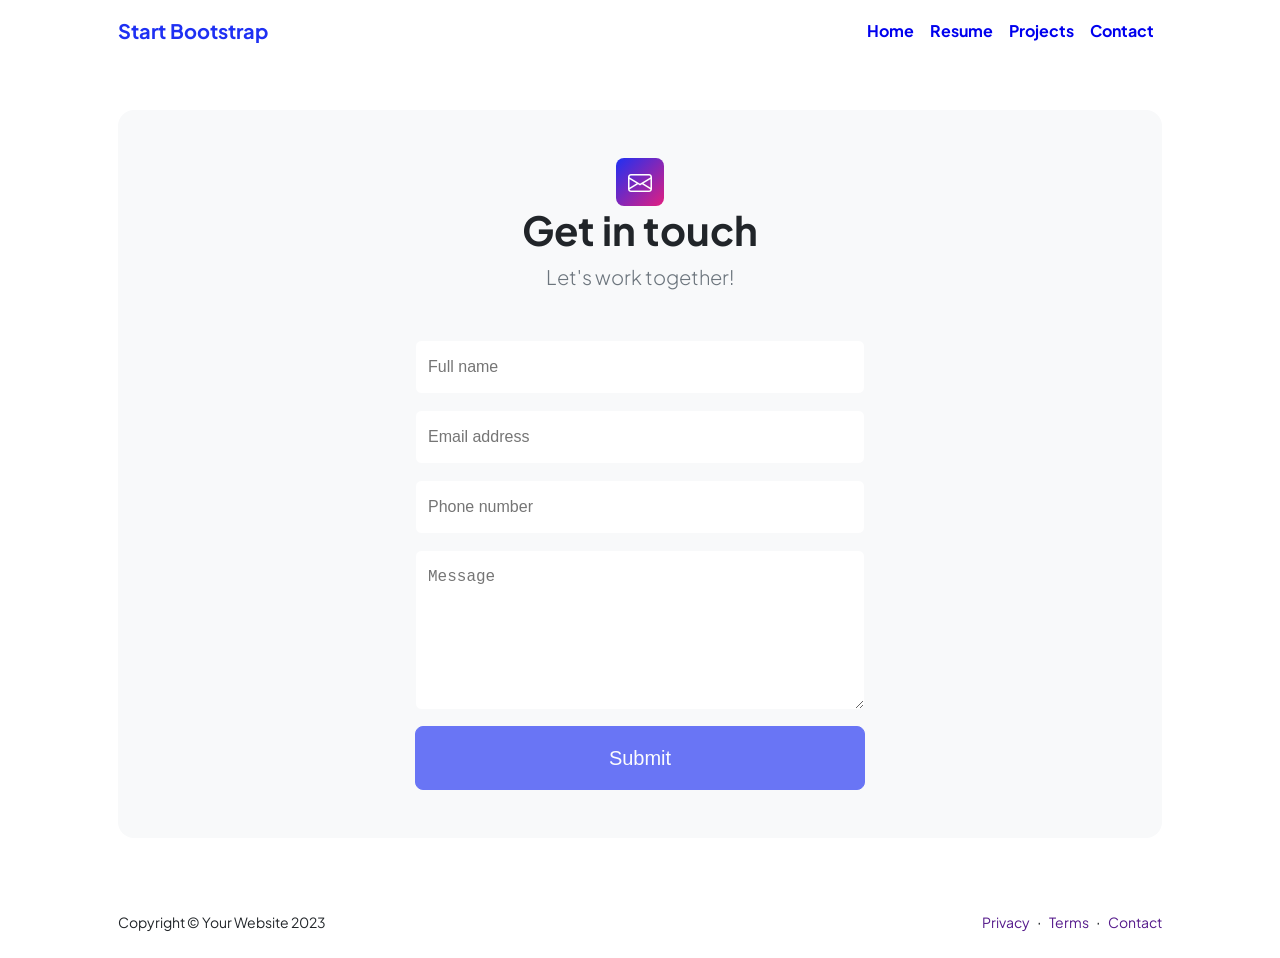
==== contact.html @ 789ba988 "init: create v2 & scss" ====
<!DOCTYPE html>
<html lang="en">
<head>
    <meta charset="UTF-8">
    <meta name="viewport" content="width=device-width, initial-scale=1.0">
    <title>Clone Start Bootstrap V2</title>
    <link rel="stylesheet" href="assets/css/styles.css">
    <link href="https://fonts.googleapis.com/css2?family=Plus+Jakarta+Sans:ital,wght@0,200..800;1,200..800&display=swap" rel="stylesheet">
    <link rel="stylesheet" href="https://cdn.jsdelivr.net/npm/bootstrap-icons@1.11.3/font/bootstrap-icons.min.css">
</head>
<body class="d-flex flex-column h-100">
    <main class="flex-shrink-0">
        <nav class="py-3">
            <div class="container d-flex justify-content-between align-items-center px-5">
                <a href="" class="fs-5"><span class="fw-bolder text-primary">Start Bootstrap</span></a>
                <button class="collapse-btn">
                    <i class="bi bi-list"></i>
                </button>
                <div class="collapse">
                    <ul class="d-flex ms-auto fw-bolder my-0">
                        <li>
                            <a class="p-2" href="index.html">Home</a>
                        </li>
                        <li>
                            <a class="p-2" href="resume.html">Resume</a>
                        </li>
                        <li>
                            <a class="p-2" href="projects.html">Projects</a>
                        </li>
                        <li>
                            <a class="p-2" href="contact.html">Contact</a>
                        </li>
                    </ul>
                </div>
            </div>
        </nav>

        <section class="py-5">
            <div class="container px-5">
                <div class="bg-light rounded-4 px-4 px-md-5 py-5">
                    <div class="text-center mb-5">
                        <div class="d-inline-flex feature rounded-3 text-white bg-gradient-primary-to-secondary">
                            <i class="bi bi-envelope"></i>
                        </div>
                        <h1 class="fw-bolder">Get in touch</h1>
                        <p class="lead text-gray">Let's work together!</p>
                    </div>
                    <div class="row gx-5 justify-content-center">
                        <div class="col-lg-8 col-xl-6">
                            <form class="contact-form" action="">
                                <div class="contact-form-field">
                                    <input class="contact-form-input" name="" placeholder="Full name" type="text">
                                </div>
                                <div class="contact-form-field">
                                    <input class="contact-form-input" name="" placeholder="Email address" type="text">
                                </div>
                                <div class="contact-form-field">
                                    <input class="contact-form-input" name="" placeholder="Phone number" type="text">
                                </div>
                                <div class="contact-form-field">
                                    <textarea class="contact-form-input" name="" placeholder="Message"></textarea>
                                </div>
                                <div class="d-flex">
                                    <button class="flex-grow-1 btn btn-primary btn-lg disabled">Submit</button>
                                </div>
                            </form>
                        </div>
                    </div>
                </div>
            </div>
        </section>
    </main>

    <footer class="bg-white py-4 w-100 mt-auto">
        <div class="container px-5">
            <div class="row row-cols-auto flex-column flex-sm-row align-items-center justify-content-between">
                <div class="">
                    <div class="small m-0">Copyright &copy; Your Website 2023</div>
                </div>
                <div class="">
                    <a class="small" href="">Privacy</a>
                    <span class="mx-1">·</span>
                    <a class="small" href="">Terms</a>
                    <span class="mx-1">·</span>
                    <a class="small" href="">Contact</a>
                </div>
            </div>
        </div>
    </footer>
</body>
</html>
---- assets/css/styles.css ----
:root {
  --primary: #1e30f3;
  --secondary: #e21e80;
  --white: #ffffff;
  --light: #f8f9fa;
  --gray: #6c757d;
  --dark: #212529;
  --black: #000000;
  --primary-rgb-rgb: 30, 48, 243;
  --secondary-rgb-rgb: 226, 30, 128;
  --white-rgb-rgb: 255, 255, 255;
  --light-rgb-rgb: 248, 249, 250;
  --gray-rgb-rgb: 108, 117, 125;
  --dark-rgb-rgb: 33, 37, 41;
  --black-rgb-rgb: 0, 0, 0;
  --body-font-family: Plus Jakarta Sans;
  --body-font-size: 1rem;
  --body-font-weight: 400;
  --body-line-height: 1.5;
  --body-color: #212529;
  --body-text-align: ;
  --body-bg: #ffffff;
  --border-radius: 0.375rem;
  --border-radius-sm: 0.25rem;
  --border-radius-lg: 0.5rem;
  --border-radius-xl: 1rem;
  --border-radius-xxl: 2rem;
  --border-radius-2xl: var(--border-radius-xxl);
  --border-radius-pill: 50rem;
}

*,
*::before,
*::after {
  box-sizing: border-box;
}

body {
  margin: 0;
  font-family: var(--body-font-family);
  font-size: var(--body-font-size);
  font-size: var(--body-font-size);
  font-weight: var(--body-font-weight);
  line-height: var(--body-line-height);
  color: var(--body-color);
  text-align: var(--body-text-align);
  background-color: var(--body-bg);
  -webkit-text-size-adjust: 100%;
}

h6, h5, h4, h3, h2, h1 {
  margin-top: 0;
  margin-bottom: 0.5rem;
  font-weight: 500;
  line-height: 1.2;
  color: inherit;
}

h1 {
  font-size: calc(1.375rem + 1.5vw);
}
@media (min-width: 1200px) {
  h1 {
    font-size: 2.5rem;
  }
}

h2 {
  font-size: calc(1.325rem + 0.9vw);
}
@media (min-width: 1200px) {
  h2 {
    font-size: 2rem;
  }
}

h3 {
  font-size: calc(1.3rem + 0.6vw);
}
@media (min-width: 1200px) {
  h3 {
    font-size: 1.75rem;
  }
}

h4 {
  font-size: calc(1.275rem + 0.3vw);
}
@media (min-width: 1200px) {
  h4 {
    font-size: 1.5rem;
  }
}

h5 {
  font-size: 1.25rem;
}

h6 {
  font-size: 1rem;
}

p {
  margin-top: 0;
  margin-bottom: 1rem;
}

ul {
  padding-left: 2rem;
}

ul {
  list-style: none;
  margin-top: 0;
  margin-bottom: 1rem;
}

a {
  text-decoration: none;
}

.lead {
  font-size: 1.25rem;
  font-weight: 300;
}

.display-1 {
  font-weight: 300;
  line-height: 1.2;
  font-size: calc(1.625rem + 4.5vw);
}
@media (min-width: 1200px) {
  .display-1 {
    font-size: 5rem;
  }
}

.display-2 {
  font-weight: 300;
  line-height: 1.2;
  font-size: calc(1.575rem + 3.9vw);
}
@media (min-width: 1200px) {
  .display-2 {
    font-size: 4.5rem;
  }
}

.display-3 {
  font-weight: 300;
  line-height: 1.2;
  font-size: calc(1.525rem + 3.3vw);
}
@media (min-width: 1200px) {
  .display-3 {
    font-size: 4rem;
  }
}

.display-4 {
  font-weight: 300;
  line-height: 1.2;
  font-size: calc(1.475rem + 2.7vw);
}
@media (min-width: 1200px) {
  .display-4 {
    font-size: 3.5rem;
  }
}

.display-5 {
  font-weight: 300;
  line-height: 1.2;
  font-size: calc(1.425rem + 2.1vw);
}
@media (min-width: 1200px) {
  .display-5 {
    font-size: 3rem;
  }
}

.display-6 {
  font-weight: 300;
  line-height: 1.2;
  font-size: calc(1.375rem + 1.5vw);
}
@media (min-width: 1200px) {
  .display-6 {
    font-size: 2.5rem;
  }
}

.small {
  font-size: 0.875em;
}

.container,
.container-fluid,
.container-xxl,
.container-xl,
.container-lg,
.container-md,
.container-sm {
  --gutter-x: 1.5rem;
  --gutter-y: 0;
  width: 100%;
  padding-right: calc(var(--gutter-x) * 0.5);
  padding-left: calc(var(--gutter-x) * 0.5);
  margin-right: auto;
  margin-left: auto;
}

@media (min-width: 576px) {
  .container-sm, .container {
    max-width: 540px;
  }
}
@media (min-width: 768px) {
  .container-md, .container-sm, .container {
    max-width: 720px;
  }
}
@media (min-width: 992px) {
  .container-lg, .container-md, .container-sm, .container {
    max-width: 960px;
  }
}
@media (min-width: 1200px) {
  .container-xl, .container-lg, .container-md, .container-sm, .container {
    max-width: 1140px;
  }
}
@media (min-width: 1400px) {
  .container-xxl, .container-xl, .container-lg, .container-md, .container-sm, .container {
    max-width: 1320px;
  }
}
:root {
  --breakpoint-xs: 0;
  --breakpoint-sm: 576px;
  --breakpoint-md: 768px;
  --breakpoint-lg: 992px;
  --breakpoint-xl: 1200px;
  --breakpoint-xxl: 1400px;
}

.row {
  --gutter-x: 1.5rem;
  --gutter-y: 0;
  display: flex;
  flex-wrap: wrap;
  margin-top: calc(-1 * var(--gutter-y));
  margin-right: calc(-0.5 * var(--gutter-x));
  margin-left: calc(-0.5 * var(--gutter-x));
}
.row > * {
  flex-shrink: 0;
  width: 100%;
  max-width: 100%;
  padding-right: calc(var(--gutter-x) * 0.5);
  padding-left: calc(var(--gutter-x) * 0.5);
  margin-top: var(--gutter-y);
}

.col {
  flex: 1 0 0;
}

.row-cols-auto > * {
  flex: 0 0 auto;
  width: auto;
}

.row-cols-1 > * {
  flex: 0 0 auto;
  width: 100%;
}

.row-cols-2 > * {
  flex: 0 0 auto;
  width: 50%;
}

.row-cols-3 > * {
  flex: 0 0 auto;
  width: 33.3333333333%;
}

.row-cols-4 > * {
  flex: 0 0 auto;
  width: 25%;
}

.row-cols-5 > * {
  flex: 0 0 auto;
  width: 20%;
}

.row-cols-6 > * {
  flex: 0 0 auto;
  width: 16.6666666667%;
}

.col-auto {
  flex: 0 0 auto;
  width: auto;
}

.col-1 {
  flex: 0 0 auto;
  width: 8.3333333333%;
}
.col-1 else {
  flex: 1 1 0;
  max-width: 100%;
}

.col-2 {
  flex: 0 0 auto;
  width: 16.6666666667%;
}
.col-2 else {
  flex: 1 1 0;
  max-width: 100%;
}

.col-3 {
  flex: 0 0 auto;
  width: 25%;
}
.col-3 else {
  flex: 1 1 0;
  max-width: 100%;
}

.col-4 {
  flex: 0 0 auto;
  width: 33.3333333333%;
}
.col-4 else {
  flex: 1 1 0;
  max-width: 100%;
}

.col-5 {
  flex: 0 0 auto;
  width: 41.6666666667%;
}
.col-5 else {
  flex: 1 1 0;
  max-width: 100%;
}

.col-6 {
  flex: 0 0 auto;
  width: 50%;
}
.col-6 else {
  flex: 1 1 0;
  max-width: 100%;
}

.col-7 {
  flex: 0 0 auto;
  width: 58.3333333333%;
}
.col-7 else {
  flex: 1 1 0;
  max-width: 100%;
}

.col-8 {
  flex: 0 0 auto;
  width: 66.6666666667%;
}
.col-8 else {
  flex: 1 1 0;
  max-width: 100%;
}

.col-9 {
  flex: 0 0 auto;
  width: 75%;
}
.col-9 else {
  flex: 1 1 0;
  max-width: 100%;
}

.col-10 {
  flex: 0 0 auto;
  width: 83.3333333333%;
}
.col-10 else {
  flex: 1 1 0;
  max-width: 100%;
}

.col-11 {
  flex: 0 0 auto;
  width: 91.6666666667%;
}
.col-11 else {
  flex: 1 1 0;
  max-width: 100%;
}

.col-12 {
  flex: 0 0 auto;
  width: 100%;
}
.col-12 else {
  flex: 1 1 0;
  max-width: 100%;
}

.g-0,
.gx-0 {
  --gutter-x: 0;
}

.g-0,
.gy-0 {
  --gutter-y: 0;
}

.g-1,
.gx-1 {
  --gutter-x: 0.25rem;
}

.g-1,
.gy-1 {
  --gutter-y: 0.25rem;
}

.g-2,
.gx-2 {
  --gutter-x: 0.5rem;
}

.g-2,
.gy-2 {
  --gutter-y: 0.5rem;
}

.g-3,
.gx-3 {
  --gutter-x: 1rem;
}

.g-3,
.gy-3 {
  --gutter-y: 1rem;
}

.g-4,
.gx-4 {
  --gutter-x: 1.5rem;
}

.g-4,
.gy-4 {
  --gutter-y: 1.5rem;
}

.g-5,
.gx-5 {
  --gutter-x: 3rem;
}

.g-5,
.gy-5 {
  --gutter-y: 3rem;
}

@media (min-width: 576px) {
  .col-sm {
    flex: 1 0 0;
  }
  .row-cols-sm-auto > * {
    flex: 0 0 auto;
    width: auto;
  }
  .row-cols-sm-1 > * {
    flex: 0 0 auto;
    width: 100%;
  }
  .row-cols-sm-2 > * {
    flex: 0 0 auto;
    width: 50%;
  }
  .row-cols-sm-3 > * {
    flex: 0 0 auto;
    width: 33.3333333333%;
  }
  .row-cols-sm-4 > * {
    flex: 0 0 auto;
    width: 25%;
  }
  .row-cols-sm-5 > * {
    flex: 0 0 auto;
    width: 20%;
  }
  .row-cols-sm-6 > * {
    flex: 0 0 auto;
    width: 16.6666666667%;
  }
  .col-sm-auto {
    flex: 0 0 auto;
    width: auto;
  }
  .col-sm-1 {
    flex: 0 0 auto;
    width: 8.3333333333%;
  }
  .col-sm-1 else {
    flex: 1 1 0;
    max-width: 100%;
  }
  .col-sm-2 {
    flex: 0 0 auto;
    width: 16.6666666667%;
  }
  .col-sm-2 else {
    flex: 1 1 0;
    max-width: 100%;
  }
  .col-sm-3 {
    flex: 0 0 auto;
    width: 25%;
  }
  .col-sm-3 else {
    flex: 1 1 0;
    max-width: 100%;
  }
  .col-sm-4 {
    flex: 0 0 auto;
    width: 33.3333333333%;
  }
  .col-sm-4 else {
    flex: 1 1 0;
    max-width: 100%;
  }
  .col-sm-5 {
    flex: 0 0 auto;
    width: 41.6666666667%;
  }
  .col-sm-5 else {
    flex: 1 1 0;
    max-width: 100%;
  }
  .col-sm-6 {
    flex: 0 0 auto;
    width: 50%;
  }
  .col-sm-6 else {
    flex: 1 1 0;
    max-width: 100%;
  }
  .col-sm-7 {
    flex: 0 0 auto;
    width: 58.3333333333%;
  }
  .col-sm-7 else {
    flex: 1 1 0;
    max-width: 100%;
  }
  .col-sm-8 {
    flex: 0 0 auto;
    width: 66.6666666667%;
  }
  .col-sm-8 else {
    flex: 1 1 0;
    max-width: 100%;
  }
  .col-sm-9 {
    flex: 0 0 auto;
    width: 75%;
  }
  .col-sm-9 else {
    flex: 1 1 0;
    max-width: 100%;
  }
  .col-sm-10 {
    flex: 0 0 auto;
    width: 83.3333333333%;
  }
  .col-sm-10 else {
    flex: 1 1 0;
    max-width: 100%;
  }
  .col-sm-11 {
    flex: 0 0 auto;
    width: 91.6666666667%;
  }
  .col-sm-11 else {
    flex: 1 1 0;
    max-width: 100%;
  }
  .col-sm-12 {
    flex: 0 0 auto;
    width: 100%;
  }
  .col-sm-12 else {
    flex: 1 1 0;
    max-width: 100%;
  }
  .g-sm-0,
  .gx-sm-0 {
    --gutter-x: 0;
  }
  .g-sm-0,
  .gy-sm-0 {
    --gutter-y: 0;
  }
  .g-sm-1,
  .gx-sm-1 {
    --gutter-x: 0.25rem;
  }
  .g-sm-1,
  .gy-sm-1 {
    --gutter-y: 0.25rem;
  }
  .g-sm-2,
  .gx-sm-2 {
    --gutter-x: 0.5rem;
  }
  .g-sm-2,
  .gy-sm-2 {
    --gutter-y: 0.5rem;
  }
  .g-sm-3,
  .gx-sm-3 {
    --gutter-x: 1rem;
  }
  .g-sm-3,
  .gy-sm-3 {
    --gutter-y: 1rem;
  }
  .g-sm-4,
  .gx-sm-4 {
    --gutter-x: 1.5rem;
  }
  .g-sm-4,
  .gy-sm-4 {
    --gutter-y: 1.5rem;
  }
  .g-sm-5,
  .gx-sm-5 {
    --gutter-x: 3rem;
  }
  .g-sm-5,
  .gy-sm-5 {
    --gutter-y: 3rem;
  }
}
@media (min-width: 768px) {
  .col-md {
    flex: 1 0 0;
  }
  .row-cols-md-auto > * {
    flex: 0 0 auto;
    width: auto;
  }
  .row-cols-md-1 > * {
    flex: 0 0 auto;
    width: 100%;
  }
  .row-cols-md-2 > * {
    flex: 0 0 auto;
    width: 50%;
  }
  .row-cols-md-3 > * {
    flex: 0 0 auto;
    width: 33.3333333333%;
  }
  .row-cols-md-4 > * {
    flex: 0 0 auto;
    width: 25%;
  }
  .row-cols-md-5 > * {
    flex: 0 0 auto;
    width: 20%;
  }
  .row-cols-md-6 > * {
    flex: 0 0 auto;
    width: 16.6666666667%;
  }
  .col-md-auto {
    flex: 0 0 auto;
    width: auto;
  }
  .col-md-1 {
    flex: 0 0 auto;
    width: 8.3333333333%;
  }
  .col-md-1 else {
    flex: 1 1 0;
    max-width: 100%;
  }
  .col-md-2 {
    flex: 0 0 auto;
    width: 16.6666666667%;
  }
  .col-md-2 else {
    flex: 1 1 0;
    max-width: 100%;
  }
  .col-md-3 {
    flex: 0 0 auto;
    width: 25%;
  }
  .col-md-3 else {
    flex: 1 1 0;
    max-width: 100%;
  }
  .col-md-4 {
    flex: 0 0 auto;
    width: 33.3333333333%;
  }
  .col-md-4 else {
    flex: 1 1 0;
    max-width: 100%;
  }
  .col-md-5 {
    flex: 0 0 auto;
    width: 41.6666666667%;
  }
  .col-md-5 else {
    flex: 1 1 0;
    max-width: 100%;
  }
  .col-md-6 {
    flex: 0 0 auto;
    width: 50%;
  }
  .col-md-6 else {
    flex: 1 1 0;
    max-width: 100%;
  }
  .col-md-7 {
    flex: 0 0 auto;
    width: 58.3333333333%;
  }
  .col-md-7 else {
    flex: 1 1 0;
    max-width: 100%;
  }
  .col-md-8 {
    flex: 0 0 auto;
    width: 66.6666666667%;
  }
  .col-md-8 else {
    flex: 1 1 0;
    max-width: 100%;
  }
  .col-md-9 {
    flex: 0 0 auto;
    width: 75%;
  }
  .col-md-9 else {
    flex: 1 1 0;
    max-width: 100%;
  }
  .col-md-10 {
    flex: 0 0 auto;
    width: 83.3333333333%;
  }
  .col-md-10 else {
    flex: 1 1 0;
    max-width: 100%;
  }
  .col-md-11 {
    flex: 0 0 auto;
    width: 91.6666666667%;
  }
  .col-md-11 else {
    flex: 1 1 0;
    max-width: 100%;
  }
  .col-md-12 {
    flex: 0 0 auto;
    width: 100%;
  }
  .col-md-12 else {
    flex: 1 1 0;
    max-width: 100%;
  }
  .g-md-0,
  .gx-md-0 {
    --gutter-x: 0;
  }
  .g-md-0,
  .gy-md-0 {
    --gutter-y: 0;
  }
  .g-md-1,
  .gx-md-1 {
    --gutter-x: 0.25rem;
  }
  .g-md-1,
  .gy-md-1 {
    --gutter-y: 0.25rem;
  }
  .g-md-2,
  .gx-md-2 {
    --gutter-x: 0.5rem;
  }
  .g-md-2,
  .gy-md-2 {
    --gutter-y: 0.5rem;
  }
  .g-md-3,
  .gx-md-3 {
    --gutter-x: 1rem;
  }
  .g-md-3,
  .gy-md-3 {
    --gutter-y: 1rem;
  }
  .g-md-4,
  .gx-md-4 {
    --gutter-x: 1.5rem;
  }
  .g-md-4,
  .gy-md-4 {
    --gutter-y: 1.5rem;
  }
  .g-md-5,
  .gx-md-5 {
    --gutter-x: 3rem;
  }
  .g-md-5,
  .gy-md-5 {
    --gutter-y: 3rem;
  }
}
@media (min-width: 992px) {
  .col-lg {
    flex: 1 0 0;
  }
  .row-cols-lg-auto > * {
    flex: 0 0 auto;
    width: auto;
  }
  .row-cols-lg-1 > * {
    flex: 0 0 auto;
    width: 100%;
  }
  .row-cols-lg-2 > * {
    flex: 0 0 auto;
    width: 50%;
  }
  .row-cols-lg-3 > * {
    flex: 0 0 auto;
    width: 33.3333333333%;
  }
  .row-cols-lg-4 > * {
    flex: 0 0 auto;
    width: 25%;
  }
  .row-cols-lg-5 > * {
    flex: 0 0 auto;
    width: 20%;
  }
  .row-cols-lg-6 > * {
    flex: 0 0 auto;
    width: 16.6666666667%;
  }
  .col-lg-auto {
    flex: 0 0 auto;
    width: auto;
  }
  .col-lg-1 {
    flex: 0 0 auto;
    width: 8.3333333333%;
  }
  .col-lg-1 else {
    flex: 1 1 0;
    max-width: 100%;
  }
  .col-lg-2 {
    flex: 0 0 auto;
    width: 16.6666666667%;
  }
  .col-lg-2 else {
    flex: 1 1 0;
    max-width: 100%;
  }
  .col-lg-3 {
    flex: 0 0 auto;
    width: 25%;
  }
  .col-lg-3 else {
    flex: 1 1 0;
    max-width: 100%;
  }
  .col-lg-4 {
    flex: 0 0 auto;
    width: 33.3333333333%;
  }
  .col-lg-4 else {
    flex: 1 1 0;
    max-width: 100%;
  }
  .col-lg-5 {
    flex: 0 0 auto;
    width: 41.6666666667%;
  }
  .col-lg-5 else {
    flex: 1 1 0;
    max-width: 100%;
  }
  .col-lg-6 {
    flex: 0 0 auto;
    width: 50%;
  }
  .col-lg-6 else {
    flex: 1 1 0;
    max-width: 100%;
  }
  .col-lg-7 {
    flex: 0 0 auto;
    width: 58.3333333333%;
  }
  .col-lg-7 else {
    flex: 1 1 0;
    max-width: 100%;
  }
  .col-lg-8 {
    flex: 0 0 auto;
    width: 66.6666666667%;
  }
  .col-lg-8 else {
    flex: 1 1 0;
    max-width: 100%;
  }
  .col-lg-9 {
    flex: 0 0 auto;
    width: 75%;
  }
  .col-lg-9 else {
    flex: 1 1 0;
    max-width: 100%;
  }
  .col-lg-10 {
    flex: 0 0 auto;
    width: 83.3333333333%;
  }
  .col-lg-10 else {
    flex: 1 1 0;
    max-width: 100%;
  }
  .col-lg-11 {
    flex: 0 0 auto;
    width: 91.6666666667%;
  }
  .col-lg-11 else {
    flex: 1 1 0;
    max-width: 100%;
  }
  .col-lg-12 {
    flex: 0 0 auto;
    width: 100%;
  }
  .col-lg-12 else {
    flex: 1 1 0;
    max-width: 100%;
  }
  .g-lg-0,
  .gx-lg-0 {
    --gutter-x: 0;
  }
  .g-lg-0,
  .gy-lg-0 {
    --gutter-y: 0;
  }
  .g-lg-1,
  .gx-lg-1 {
    --gutter-x: 0.25rem;
  }
  .g-lg-1,
  .gy-lg-1 {
    --gutter-y: 0.25rem;
  }
  .g-lg-2,
  .gx-lg-2 {
    --gutter-x: 0.5rem;
  }
  .g-lg-2,
  .gy-lg-2 {
    --gutter-y: 0.5rem;
  }
  .g-lg-3,
  .gx-lg-3 {
    --gutter-x: 1rem;
  }
  .g-lg-3,
  .gy-lg-3 {
    --gutter-y: 1rem;
  }
  .g-lg-4,
  .gx-lg-4 {
    --gutter-x: 1.5rem;
  }
  .g-lg-4,
  .gy-lg-4 {
    --gutter-y: 1.5rem;
  }
  .g-lg-5,
  .gx-lg-5 {
    --gutter-x: 3rem;
  }
  .g-lg-5,
  .gy-lg-5 {
    --gutter-y: 3rem;
  }
}
@media (min-width: 1200px) {
  .col-xl {
    flex: 1 0 0;
  }
  .row-cols-xl-auto > * {
    flex: 0 0 auto;
    width: auto;
  }
  .row-cols-xl-1 > * {
    flex: 0 0 auto;
    width: 100%;
  }
  .row-cols-xl-2 > * {
    flex: 0 0 auto;
    width: 50%;
  }
  .row-cols-xl-3 > * {
    flex: 0 0 auto;
    width: 33.3333333333%;
  }
  .row-cols-xl-4 > * {
    flex: 0 0 auto;
    width: 25%;
  }
  .row-cols-xl-5 > * {
    flex: 0 0 auto;
    width: 20%;
  }
  .row-cols-xl-6 > * {
    flex: 0 0 auto;
    width: 16.6666666667%;
  }
  .col-xl-auto {
    flex: 0 0 auto;
    width: auto;
  }
  .col-xl-1 {
    flex: 0 0 auto;
    width: 8.3333333333%;
  }
  .col-xl-1 else {
    flex: 1 1 0;
    max-width: 100%;
  }
  .col-xl-2 {
    flex: 0 0 auto;
    width: 16.6666666667%;
  }
  .col-xl-2 else {
    flex: 1 1 0;
    max-width: 100%;
  }
  .col-xl-3 {
    flex: 0 0 auto;
    width: 25%;
  }
  .col-xl-3 else {
    flex: 1 1 0;
    max-width: 100%;
  }
  .col-xl-4 {
    flex: 0 0 auto;
    width: 33.3333333333%;
  }
  .col-xl-4 else {
    flex: 1 1 0;
    max-width: 100%;
  }
  .col-xl-5 {
    flex: 0 0 auto;
    width: 41.6666666667%;
  }
  .col-xl-5 else {
    flex: 1 1 0;
    max-width: 100%;
  }
  .col-xl-6 {
    flex: 0 0 auto;
    width: 50%;
  }
  .col-xl-6 else {
    flex: 1 1 0;
    max-width: 100%;
  }
  .col-xl-7 {
    flex: 0 0 auto;
    width: 58.3333333333%;
  }
  .col-xl-7 else {
    flex: 1 1 0;
    max-width: 100%;
  }
  .col-xl-8 {
    flex: 0 0 auto;
    width: 66.6666666667%;
  }
  .col-xl-8 else {
    flex: 1 1 0;
    max-width: 100%;
  }
  .col-xl-9 {
    flex: 0 0 auto;
    width: 75%;
  }
  .col-xl-9 else {
    flex: 1 1 0;
    max-width: 100%;
  }
  .col-xl-10 {
    flex: 0 0 auto;
    width: 83.3333333333%;
  }
  .col-xl-10 else {
    flex: 1 1 0;
    max-width: 100%;
  }
  .col-xl-11 {
    flex: 0 0 auto;
    width: 91.6666666667%;
  }
  .col-xl-11 else {
    flex: 1 1 0;
    max-width: 100%;
  }
  .col-xl-12 {
    flex: 0 0 auto;
    width: 100%;
  }
  .col-xl-12 else {
    flex: 1 1 0;
    max-width: 100%;
  }
  .g-xl-0,
  .gx-xl-0 {
    --gutter-x: 0;
  }
  .g-xl-0,
  .gy-xl-0 {
    --gutter-y: 0;
  }
  .g-xl-1,
  .gx-xl-1 {
    --gutter-x: 0.25rem;
  }
  .g-xl-1,
  .gy-xl-1 {
    --gutter-y: 0.25rem;
  }
  .g-xl-2,
  .gx-xl-2 {
    --gutter-x: 0.5rem;
  }
  .g-xl-2,
  .gy-xl-2 {
    --gutter-y: 0.5rem;
  }
  .g-xl-3,
  .gx-xl-3 {
    --gutter-x: 1rem;
  }
  .g-xl-3,
  .gy-xl-3 {
    --gutter-y: 1rem;
  }
  .g-xl-4,
  .gx-xl-4 {
    --gutter-x: 1.5rem;
  }
  .g-xl-4,
  .gy-xl-4 {
    --gutter-y: 1.5rem;
  }
  .g-xl-5,
  .gx-xl-5 {
    --gutter-x: 3rem;
  }
  .g-xl-5,
  .gy-xl-5 {
    --gutter-y: 3rem;
  }
}
@media (min-width: 1400px) {
  .col-xxl {
    flex: 1 0 0;
  }
  .row-cols-xxl-auto > * {
    flex: 0 0 auto;
    width: auto;
  }
  .row-cols-xxl-1 > * {
    flex: 0 0 auto;
    width: 100%;
  }
  .row-cols-xxl-2 > * {
    flex: 0 0 auto;
    width: 50%;
  }
  .row-cols-xxl-3 > * {
    flex: 0 0 auto;
    width: 33.3333333333%;
  }
  .row-cols-xxl-4 > * {
    flex: 0 0 auto;
    width: 25%;
  }
  .row-cols-xxl-5 > * {
    flex: 0 0 auto;
    width: 20%;
  }
  .row-cols-xxl-6 > * {
    flex: 0 0 auto;
    width: 16.6666666667%;
  }
  .col-xxl-auto {
    flex: 0 0 auto;
    width: auto;
  }
  .col-xxl-1 {
    flex: 0 0 auto;
    width: 8.3333333333%;
  }
  .col-xxl-1 else {
    flex: 1 1 0;
    max-width: 100%;
  }
  .col-xxl-2 {
    flex: 0 0 auto;
    width: 16.6666666667%;
  }
  .col-xxl-2 else {
    flex: 1 1 0;
    max-width: 100%;
  }
  .col-xxl-3 {
    flex: 0 0 auto;
    width: 25%;
  }
  .col-xxl-3 else {
    flex: 1 1 0;
    max-width: 100%;
  }
  .col-xxl-4 {
    flex: 0 0 auto;
    width: 33.3333333333%;
  }
  .col-xxl-4 else {
    flex: 1 1 0;
    max-width: 100%;
  }
  .col-xxl-5 {
    flex: 0 0 auto;
    width: 41.6666666667%;
  }
  .col-xxl-5 else {
    flex: 1 1 0;
    max-width: 100%;
  }
  .col-xxl-6 {
    flex: 0 0 auto;
    width: 50%;
  }
  .col-xxl-6 else {
    flex: 1 1 0;
    max-width: 100%;
  }
  .col-xxl-7 {
    flex: 0 0 auto;
    width: 58.3333333333%;
  }
  .col-xxl-7 else {
    flex: 1 1 0;
    max-width: 100%;
  }
  .col-xxl-8 {
    flex: 0 0 auto;
    width: 66.6666666667%;
  }
  .col-xxl-8 else {
    flex: 1 1 0;
    max-width: 100%;
  }
  .col-xxl-9 {
    flex: 0 0 auto;
    width: 75%;
  }
  .col-xxl-9 else {
    flex: 1 1 0;
    max-width: 100%;
  }
  .col-xxl-10 {
    flex: 0 0 auto;
    width: 83.3333333333%;
  }
  .col-xxl-10 else {
    flex: 1 1 0;
    max-width: 100%;
  }
  .col-xxl-11 {
    flex: 0 0 auto;
    width: 91.6666666667%;
  }
  .col-xxl-11 else {
    flex: 1 1 0;
    max-width: 100%;
  }
  .col-xxl-12 {
    flex: 0 0 auto;
    width: 100%;
  }
  .col-xxl-12 else {
    flex: 1 1 0;
    max-width: 100%;
  }
  .g-xxl-0,
  .gx-xxl-0 {
    --gutter-x: 0;
  }
  .g-xxl-0,
  .gy-xxl-0 {
    --gutter-y: 0;
  }
  .g-xxl-1,
  .gx-xxl-1 {
    --gutter-x: 0.25rem;
  }
  .g-xxl-1,
  .gy-xxl-1 {
    --gutter-y: 0.25rem;
  }
  .g-xxl-2,
  .gx-xxl-2 {
    --gutter-x: 0.5rem;
  }
  .g-xxl-2,
  .gy-xxl-2 {
    --gutter-y: 0.5rem;
  }
  .g-xxl-3,
  .gx-xxl-3 {
    --gutter-x: 1rem;
  }
  .g-xxl-3,
  .gy-xxl-3 {
    --gutter-y: 1rem;
  }
  .g-xxl-4,
  .gx-xxl-4 {
    --gutter-x: 1.5rem;
  }
  .g-xxl-4,
  .gy-xxl-4 {
    --gutter-y: 1.5rem;
  }
  .g-xxl-5,
  .gx-xxl-5 {
    --gutter-x: 3rem;
  }
  .g-xxl-5,
  .gy-xxl-5 {
    --gutter-y: 3rem;
  }
}
.overflow-auto {
  overflow: auto;
}

.overflow-hidden {
  overflow: hidden;
}

.overflow-visible {
  overflow: visible;
}

.overflow-scroll {
  overflow: scroll;
}

.overflow-x-auto {
  overflow-x: auto;
}

.overflow-x-hidden {
  overflow-x: hidden;
}

.overflow-x-visible {
  overflow-x: visible;
}

.overflow-x-scroll {
  overflow-x: scroll;
}

.overflow-y-auto {
  overflow-y: auto;
}

.overflow-y-hidden {
  overflow-y: hidden;
}

.overflow-y-visible {
  overflow-y: visible;
}

.overflow-y-scroll {
  overflow-y: scroll;
}

.d-inline {
  display: inline;
}

.d-inline-block {
  display: inline-block;
}

.d-block {
  display: block;
}

.d-grid {
  display: grid;
}

.d-inline-grid {
  display: inline-grid;
}

.d-table {
  display: table;
}

.d-table-row {
  display: table-row;
}

.d-table-cell {
  display: table-cell;
}

.d-flex {
  display: flex;
}

.d-inline-flex {
  display: inline-flex;
}

.d-none {
  display: none;
}

.bg-primary {
  --bg-opacity: 1;
  background-color: #1e30f3;
}

.bg-secondary {
  --bg-opacity: 1;
  background-color: #e21e80;
}

.bg-white {
  --bg-opacity: 1;
  background-color: #ffffff;
}

.bg-light {
  --bg-opacity: 1;
  background-color: #f8f9fa;
}

.bg-gray {
  --bg-opacity: 1;
  background-color: #6c757d;
}

.bg-dark {
  --bg-opacity: 1;
  background-color: #212529;
}

.bg-black {
  --bg-opacity: 1;
  background-color: #000000;
}

.w-25 {
  width: 25%;
}

.w-50 {
  width: 50%;
}

.w-75 {
  width: 75%;
}

.w-100 {
  width: 100%;
}

.w-auto {
  width: auto;
}

.mw-100 {
  max-width: 100%;
}

.h-25 {
  height: 25%;
}

.h-50 {
  height: 50%;
}

.h-75 {
  height: 75%;
}

.h-100 {
  height: 100%;
}

.h-auto {
  height: auto;
}

.mh-100 {
  max-height: 100%;
}

.flex-fill {
  flex: 1 1 auto;
}

.flex-row {
  flex-direction: row;
}

.flex-column {
  flex-direction: column;
}

.flex-row-reverse {
  flex-direction: row-reverse;
}

.flex-column-reverse {
  flex-direction: column-reverse;
}

.flex-grow-0 {
  flex-grow: 0;
}

.flex-grow-1 {
  flex-grow: 1;
}

.flex-shrink-0 {
  flex-shrink: 0;
}

.flex-shrink-1 {
  flex-shrink: 1;
}

.flex-wrap {
  flex-wrap: wrap;
}

.flex-nowrap {
  flex-wrap: nowrap;
}

.flex-wrap-reverse {
  flex-wrap: wrap-reverse;
}

.justify-content-start {
  justify-content: flex-start;
}

.justify-content-end {
  justify-content: flex-end;
}

.justify-content-center {
  justify-content: center;
}

.justify-content-between {
  justify-content: space-between;
}

.justify-content-around {
  justify-content: space-around;
}

.justify-content-evenly {
  justify-content: space-evenly;
}

.align-items-start {
  align-items: flex-start;
}

.align-items-end {
  align-items: flex-end;
}

.align-items-center {
  align-items: center;
}

.align-items-baseline {
  align-items: baseline;
}

.align-items-stretch {
  align-items: stretch;
}

.m-0 {
  margin: 0;
}

.m-1 {
  margin: 0.25rem;
}

.m-2 {
  margin: 0.5rem;
}

.m-3 {
  margin: 1rem;
}

.m-4 {
  margin: 1.5rem;
}

.m-5 {
  margin: 3rem;
}

.m-auto {
  margin: auto;
}

.mx-0 {
  margin-right: 0;
  margin-left: 0;
}

.mx-1 {
  margin-right: 0.25rem;
  margin-left: 0.25rem;
}

.mx-2 {
  margin-right: 0.5rem;
  margin-left: 0.5rem;
}

.mx-3 {
  margin-right: 1rem;
  margin-left: 1rem;
}

.mx-4 {
  margin-right: 1.5rem;
  margin-left: 1.5rem;
}

.mx-5 {
  margin-right: 3rem;
  margin-left: 3rem;
}

.mx-auto {
  margin-right: auto;
  margin-left: auto;
}

.my-0 {
  margin-top: 0;
  margin-bottom: 0;
}

.my-1 {
  margin-top: 0.25rem;
  margin-bottom: 0.25rem;
}

.my-2 {
  margin-top: 0.5rem;
  margin-bottom: 0.5rem;
}

.my-3 {
  margin-top: 1rem;
  margin-bottom: 1rem;
}

.my-4 {
  margin-top: 1.5rem;
  margin-bottom: 1.5rem;
}

.my-5 {
  margin-top: 3rem;
  margin-bottom: 3rem;
}

.my-auto {
  margin-top: auto;
  margin-bottom: auto;
}

.mt-0 {
  margin-top: 0;
}

.mt-1 {
  margin-top: 0.25rem;
}

.mt-2 {
  margin-top: 0.5rem;
}

.mt-3 {
  margin-top: 1rem;
}

.mt-4 {
  margin-top: 1.5rem;
}

.mt-5 {
  margin-top: 3rem;
}

.mt-auto {
  margin-top: auto;
}

.me-0 {
  margin-right: 0;
}

.me-1 {
  margin-right: 0.25rem;
}

.me-2 {
  margin-right: 0.5rem;
}

.me-3 {
  margin-right: 1rem;
}

.me-4 {
  margin-right: 1.5rem;
}

.me-5 {
  margin-right: 3rem;
}

.me-auto {
  margin-right: auto;
}

.mb-0 {
  margin-bottom: 0;
}

.mb-1 {
  margin-bottom: 0.25rem;
}

.mb-2 {
  margin-bottom: 0.5rem;
}

.mb-3 {
  margin-bottom: 1rem;
}

.mb-4 {
  margin-bottom: 1.5rem;
}

.mb-5 {
  margin-bottom: 3rem;
}

.mb-auto {
  margin-bottom: auto;
}

.ms-0 {
  margin-left: 0;
}

.ms-1 {
  margin-left: 0.25rem;
}

.ms-2 {
  margin-left: 0.5rem;
}

.ms-3 {
  margin-left: 1rem;
}

.ms-4 {
  margin-left: 1.5rem;
}

.ms-5 {
  margin-left: 3rem;
}

.ms-auto {
  margin-left: auto;
}

.p-0 {
  padding: 0;
}

.p-1 {
  padding: 0.25rem;
}

.p-2 {
  padding: 0.5rem;
}

.p-3 {
  padding: 1rem;
}

.p-4 {
  padding: 1.5rem;
}

.p-5 {
  padding: 3rem;
}

.px-0 {
  padding-right: 0;
  padding-left: 0;
}

.px-1 {
  padding-right: 0.25rem;
  padding-left: 0.25rem;
}

.px-2 {
  padding-right: 0.5rem;
  padding-left: 0.5rem;
}

.px-3 {
  padding-right: 1rem;
  padding-left: 1rem;
}

.px-4 {
  padding-right: 1.5rem;
  padding-left: 1.5rem;
}

.px-5 {
  padding-right: 3rem;
  padding-left: 3rem;
}

.py-0 {
  padding-top: 0;
  padding-bottom: 0;
}

.py-1 {
  padding-top: 0.25rem;
  padding-bottom: 0.25rem;
}

.py-2 {
  padding-top: 0.5rem;
  padding-bottom: 0.5rem;
}

.py-3 {
  padding-top: 1rem;
  padding-bottom: 1rem;
}

.py-4 {
  padding-top: 1.5rem;
  padding-bottom: 1.5rem;
}

.py-5 {
  padding-top: 3rem;
  padding-bottom: 3rem;
}

.pt-0 {
  padding-top: 0;
}

.pt-1 {
  padding-top: 0.25rem;
}

.pt-2 {
  padding-top: 0.5rem;
}

.pt-3 {
  padding-top: 1rem;
}

.pt-4 {
  padding-top: 1.5rem;
}

.pt-5 {
  padding-top: 3rem;
}

.pe-0 {
  padding-right: 0;
}

.pe-1 {
  padding-right: 0.25rem;
}

.pe-2 {
  padding-right: 0.5rem;
}

.pe-3 {
  padding-right: 1rem;
}

.pe-4 {
  padding-right: 1.5rem;
}

.pe-5 {
  padding-right: 3rem;
}

.pb-0 {
  padding-bottom: 0;
}

.pb-1 {
  padding-bottom: 0.25rem;
}

.pb-2 {
  padding-bottom: 0.5rem;
}

.pb-3 {
  padding-bottom: 1rem;
}

.pb-4 {
  padding-bottom: 1.5rem;
}

.pb-5 {
  padding-bottom: 3rem;
}

.ps-0 {
  padding-left: 0;
}

.ps-1 {
  padding-left: 0.25rem;
}

.ps-2 {
  padding-left: 0.5rem;
}

.ps-3 {
  padding-left: 1rem;
}

.ps-4 {
  padding-left: 1.5rem;
}

.ps-5 {
  padding-left: 3rem;
}

.gap-0 {
  gap: 0;
}

.gap-1 {
  gap: 0.25rem;
}

.gap-2 {
  gap: 0.5rem;
}

.gap-3 {
  gap: 1rem;
}

.gap-4 {
  gap: 1.5rem;
}

.gap-5 {
  gap: 3rem;
}

.fs-1 {
  font-size: calc(1.375rem + 1.5vw);
}

.fs-2 {
  font-size: calc(1.325rem + 0.9vw);
}

.fs-3 {
  font-size: calc(1.3rem + 0.6vw);
}

.fs-4 {
  font-size: calc(1.275rem + 0.3vw);
}

.fs-5 {
  font-size: 1.25rem;
}

.fs-6 {
  font-size: 1rem;
}

.fst-italic {
  font-style: italic;
}

.fst-normal {
  font-style: normal;
}

.fw-lighter {
  font-weight: lighter;
}

.fw-light {
  font-weight: 300;
}

.fw-normal {
  font-weight: 400;
}

.fw-medium {
  font-weight: 500;
}

.fw-semibold {
  font-weight: 600;
}

.fw-bold {
  font-weight: 700;
}

.fw-bolder {
  font-weight: bolder;
}

.lh-1 {
  line-height: 1;
}

.lh-sm {
  line-height: 1.25;
}

.lh-base {
  line-height: 1.5;
}

.lh-lg {
  line-height: 2;
}

.text-start {
  text-align: left;
}

.text-end {
  text-align: right;
}

.text-center {
  text-align: center;
}

.text-decoration-none {
  text-decoration: none;
}

.text-decoration-underline {
  text-decoration: underline;
}

.text-decoration-line-through {
  text-decoration: line-through;
}

.text-lowercase {
  text-transform: lowercase;
}

.text-uppercase {
  text-transform: uppercase;
}

.text-capitalize {
  text-transform: capitalize;
}

.text-wrap {
  white-space: normal;
}

.text-nowrap {
  white-space: nowrap;
}

/* rtl:begin:remove */
.text-break {
  word-wrap: break-word;
  word-break: break-word;
}

/* rtl:end:remove */
.rounded {
  border-radius: var(--border-radius);
}

.rounded-0 {
  border-radius: 0;
}

.rounded-1 {
  border-radius: var(--border-radius-sm);
}

.rounded-2 {
  border-radius: var(--border-radius);
}

.rounded-3 {
  border-radius: var(--border-radius-lg);
}

.rounded-4 {
  border-radius: var(--border-radius-xl);
}

.rounded-5 {
  border-radius: var(--border-radius-xxl);
}

.rounded-circle {
  border-radius: 50%;
}

.rounded-pill {
  border-radius: var(--border-radius-pill);
}

.rounded-top {
  border-top-left-radius: var(--border-radius);
  border-top-right-radius: var(--border-radius);
}

.rounded-top-0 {
  border-top-left-radius: 0;
  border-top-right-radius: 0;
}

.rounded-top-1 {
  border-top-left-radius: var(--border-radius-sm);
  border-top-right-radius: var(--border-radius-sm);
}

.rounded-top-2 {
  border-top-left-radius: var(--border-radius);
  border-top-right-radius: var(--border-radius);
}

.rounded-top-3 {
  border-top-left-radius: var(--border-radius-lg);
  border-top-right-radius: var(--border-radius-lg);
}

.rounded-top-4 {
  border-top-left-radius: var(--border-radius-xl);
  border-top-right-radius: var(--border-radius-xl);
}

.rounded-top-5 {
  border-top-left-radius: var(--border-radius-xxl);
  border-top-right-radius: var(--border-radius-xxl);
}

.rounded-top-circle {
  border-top-left-radius: 50%;
  border-top-right-radius: 50%;
}

.rounded-top-pill {
  border-top-left-radius: var(--border-radius-pill);
  border-top-right-radius: var(--border-radius-pill);
}

.rounded-end {
  border-top-right-radius: var(--border-radius);
  border-bottom-right-radius: var(--border-radius);
}

.rounded-end-0 {
  border-top-right-radius: 0;
  border-bottom-right-radius: 0;
}

.rounded-end-1 {
  border-top-right-radius: var(--border-radius-sm);
  border-bottom-right-radius: var(--border-radius-sm);
}

.rounded-end-2 {
  border-top-right-radius: var(--border-radius);
  border-bottom-right-radius: var(--border-radius);
}

.rounded-end-3 {
  border-top-right-radius: var(--border-radius-lg);
  border-bottom-right-radius: var(--border-radius-lg);
}

.rounded-end-4 {
  border-top-right-radius: var(--border-radius-xl);
  border-bottom-right-radius: var(--border-radius-xl);
}

.rounded-end-5 {
  border-top-right-radius: var(--border-radius-xxl);
  border-bottom-right-radius: var(--border-radius-xxl);
}

.rounded-end-circle {
  border-top-right-radius: 50%;
  border-bottom-right-radius: 50%;
}

.rounded-end-pill {
  border-top-right-radius: var(--border-radius-pill);
  border-bottom-right-radius: var(--border-radius-pill);
}

.rounded-bottom {
  border-bottom-right-radius: var(--border-radius);
  border-bottom-left-radius: var(--border-radius);
}

.rounded-bottom-0 {
  border-bottom-right-radius: 0;
  border-bottom-left-radius: 0;
}

.rounded-bottom-1 {
  border-bottom-right-radius: var(--border-radius-sm);
  border-bottom-left-radius: var(--border-radius-sm);
}

.rounded-bottom-2 {
  border-bottom-right-radius: var(--border-radius);
  border-bottom-left-radius: var(--border-radius);
}

.rounded-bottom-3 {
  border-bottom-right-radius: var(--border-radius-lg);
  border-bottom-left-radius: var(--border-radius-lg);
}

.rounded-bottom-4 {
  border-bottom-right-radius: var(--border-radius-xl);
  border-bottom-left-radius: var(--border-radius-xl);
}

.rounded-bottom-5 {
  border-bottom-right-radius: var(--border-radius-xxl);
  border-bottom-left-radius: var(--border-radius-xxl);
}

.rounded-bottom-circle {
  border-bottom-right-radius: 50%;
  border-bottom-left-radius: 50%;
}

.rounded-bottom-pill {
  border-bottom-right-radius: var(--border-radius-pill);
  border-bottom-left-radius: var(--border-radius-pill);
}

.rounded-start {
  border-bottom-left-radius: var(--border-radius);
  border-top-left-radius: var(--border-radius);
}

.rounded-start-0 {
  border-bottom-left-radius: 0;
  border-top-left-radius: 0;
}

.rounded-start-1 {
  border-bottom-left-radius: var(--border-radius-sm);
  border-top-left-radius: var(--border-radius-sm);
}

.rounded-start-2 {
  border-bottom-left-radius: var(--border-radius);
  border-top-left-radius: var(--border-radius);
}

.rounded-start-3 {
  border-bottom-left-radius: var(--border-radius-lg);
  border-top-left-radius: var(--border-radius-lg);
}

.rounded-start-4 {
  border-bottom-left-radius: var(--border-radius-xl);
  border-top-left-radius: var(--border-radius-xl);
}

.rounded-start-5 {
  border-bottom-left-radius: var(--border-radius-xxl);
  border-top-left-radius: var(--border-radius-xxl);
}

.rounded-start-circle {
  border-bottom-left-radius: 50%;
  border-top-left-radius: 50%;
}

.rounded-start-pill {
  border-bottom-left-radius: var(--border-radius-pill);
  border-top-left-radius: var(--border-radius-pill);
}

.text-primary {
  color: #1e30f3;
}

.text-secondary {
  color: #e21e80;
}

.text-white {
  color: #ffffff;
}

.text-light {
  color: #f8f9fa;
}

.text-gray {
  color: #6c757d;
}

.text-dark {
  color: #212529;
}

.text-black {
  color: #000000;
}

@media (min-width: 576px) {
  .d-sm-inline {
    display: inline;
  }
  .d-sm-inline-block {
    display: inline-block;
  }
  .d-sm-block {
    display: block;
  }
  .d-sm-grid {
    display: grid;
  }
  .d-sm-inline-grid {
    display: inline-grid;
  }
  .d-sm-table {
    display: table;
  }
  .d-sm-table-row {
    display: table-row;
  }
  .d-sm-table-cell {
    display: table-cell;
  }
  .d-sm-flex {
    display: flex;
  }
  .d-sm-inline-flex {
    display: inline-flex;
  }
  .d-sm-none {
    display: none;
  }
  .flex-sm-fill {
    flex: 1 1 auto;
  }
  .flex-sm-row {
    flex-direction: row;
  }
  .flex-sm-column {
    flex-direction: column;
  }
  .flex-sm-row-reverse {
    flex-direction: row-reverse;
  }
  .flex-sm-column-reverse {
    flex-direction: column-reverse;
  }
  .flex-sm-grow-0 {
    flex-grow: 0;
  }
  .flex-sm-grow-1 {
    flex-grow: 1;
  }
  .flex-sm-shrink-0 {
    flex-shrink: 0;
  }
  .flex-sm-shrink-1 {
    flex-shrink: 1;
  }
  .flex-sm-wrap {
    flex-wrap: wrap;
  }
  .flex-sm-nowrap {
    flex-wrap: nowrap;
  }
  .flex-sm-wrap-reverse {
    flex-wrap: wrap-reverse;
  }
  .justify-content-sm-start {
    justify-content: flex-start;
  }
  .justify-content-sm-end {
    justify-content: flex-end;
  }
  .justify-content-sm-center {
    justify-content: center;
  }
  .justify-content-sm-between {
    justify-content: space-between;
  }
  .justify-content-sm-around {
    justify-content: space-around;
  }
  .justify-content-sm-evenly {
    justify-content: space-evenly;
  }
  .align-items-sm-start {
    align-items: flex-start;
  }
  .align-items-sm-end {
    align-items: flex-end;
  }
  .align-items-sm-center {
    align-items: center;
  }
  .align-items-sm-baseline {
    align-items: baseline;
  }
  .align-items-sm-stretch {
    align-items: stretch;
  }
  .m-sm-0 {
    margin: 0;
  }
  .m-sm-1 {
    margin: 0.25rem;
  }
  .m-sm-2 {
    margin: 0.5rem;
  }
  .m-sm-3 {
    margin: 1rem;
  }
  .m-sm-4 {
    margin: 1.5rem;
  }
  .m-sm-5 {
    margin: 3rem;
  }
  .m-sm-auto {
    margin: auto;
  }
  .mx-sm-0 {
    margin-right: 0;
    margin-left: 0;
  }
  .mx-sm-1 {
    margin-right: 0.25rem;
    margin-left: 0.25rem;
  }
  .mx-sm-2 {
    margin-right: 0.5rem;
    margin-left: 0.5rem;
  }
  .mx-sm-3 {
    margin-right: 1rem;
    margin-left: 1rem;
  }
  .mx-sm-4 {
    margin-right: 1.5rem;
    margin-left: 1.5rem;
  }
  .mx-sm-5 {
    margin-right: 3rem;
    margin-left: 3rem;
  }
  .mx-sm-auto {
    margin-right: auto;
    margin-left: auto;
  }
  .my-sm-0 {
    margin-top: 0;
    margin-bottom: 0;
  }
  .my-sm-1 {
    margin-top: 0.25rem;
    margin-bottom: 0.25rem;
  }
  .my-sm-2 {
    margin-top: 0.5rem;
    margin-bottom: 0.5rem;
  }
  .my-sm-3 {
    margin-top: 1rem;
    margin-bottom: 1rem;
  }
  .my-sm-4 {
    margin-top: 1.5rem;
    margin-bottom: 1.5rem;
  }
  .my-sm-5 {
    margin-top: 3rem;
    margin-bottom: 3rem;
  }
  .my-sm-auto {
    margin-top: auto;
    margin-bottom: auto;
  }
  .mt-sm-0 {
    margin-top: 0;
  }
  .mt-sm-1 {
    margin-top: 0.25rem;
  }
  .mt-sm-2 {
    margin-top: 0.5rem;
  }
  .mt-sm-3 {
    margin-top: 1rem;
  }
  .mt-sm-4 {
    margin-top: 1.5rem;
  }
  .mt-sm-5 {
    margin-top: 3rem;
  }
  .mt-sm-auto {
    margin-top: auto;
  }
  .me-sm-0 {
    margin-right: 0;
  }
  .me-sm-1 {
    margin-right: 0.25rem;
  }
  .me-sm-2 {
    margin-right: 0.5rem;
  }
  .me-sm-3 {
    margin-right: 1rem;
  }
  .me-sm-4 {
    margin-right: 1.5rem;
  }
  .me-sm-5 {
    margin-right: 3rem;
  }
  .me-sm-auto {
    margin-right: auto;
  }
  .mb-sm-0 {
    margin-bottom: 0;
  }
  .mb-sm-1 {
    margin-bottom: 0.25rem;
  }
  .mb-sm-2 {
    margin-bottom: 0.5rem;
  }
  .mb-sm-3 {
    margin-bottom: 1rem;
  }
  .mb-sm-4 {
    margin-bottom: 1.5rem;
  }
  .mb-sm-5 {
    margin-bottom: 3rem;
  }
  .mb-sm-auto {
    margin-bottom: auto;
  }
  .ms-sm-0 {
    margin-left: 0;
  }
  .ms-sm-1 {
    margin-left: 0.25rem;
  }
  .ms-sm-2 {
    margin-left: 0.5rem;
  }
  .ms-sm-3 {
    margin-left: 1rem;
  }
  .ms-sm-4 {
    margin-left: 1.5rem;
  }
  .ms-sm-5 {
    margin-left: 3rem;
  }
  .ms-sm-auto {
    margin-left: auto;
  }
  .p-sm-0 {
    padding: 0;
  }
  .p-sm-1 {
    padding: 0.25rem;
  }
  .p-sm-2 {
    padding: 0.5rem;
  }
  .p-sm-3 {
    padding: 1rem;
  }
  .p-sm-4 {
    padding: 1.5rem;
  }
  .p-sm-5 {
    padding: 3rem;
  }
  .px-sm-0 {
    padding-right: 0;
    padding-left: 0;
  }
  .px-sm-1 {
    padding-right: 0.25rem;
    padding-left: 0.25rem;
  }
  .px-sm-2 {
    padding-right: 0.5rem;
    padding-left: 0.5rem;
  }
  .px-sm-3 {
    padding-right: 1rem;
    padding-left: 1rem;
  }
  .px-sm-4 {
    padding-right: 1.5rem;
    padding-left: 1.5rem;
  }
  .px-sm-5 {
    padding-right: 3rem;
    padding-left: 3rem;
  }
  .py-sm-0 {
    padding-top: 0;
    padding-bottom: 0;
  }
  .py-sm-1 {
    padding-top: 0.25rem;
    padding-bottom: 0.25rem;
  }
  .py-sm-2 {
    padding-top: 0.5rem;
    padding-bottom: 0.5rem;
  }
  .py-sm-3 {
    padding-top: 1rem;
    padding-bottom: 1rem;
  }
  .py-sm-4 {
    padding-top: 1.5rem;
    padding-bottom: 1.5rem;
  }
  .py-sm-5 {
    padding-top: 3rem;
    padding-bottom: 3rem;
  }
  .pt-sm-0 {
    padding-top: 0;
  }
  .pt-sm-1 {
    padding-top: 0.25rem;
  }
  .pt-sm-2 {
    padding-top: 0.5rem;
  }
  .pt-sm-3 {
    padding-top: 1rem;
  }
  .pt-sm-4 {
    padding-top: 1.5rem;
  }
  .pt-sm-5 {
    padding-top: 3rem;
  }
  .pe-sm-0 {
    padding-right: 0;
  }
  .pe-sm-1 {
    padding-right: 0.25rem;
  }
  .pe-sm-2 {
    padding-right: 0.5rem;
  }
  .pe-sm-3 {
    padding-right: 1rem;
  }
  .pe-sm-4 {
    padding-right: 1.5rem;
  }
  .pe-sm-5 {
    padding-right: 3rem;
  }
  .pb-sm-0 {
    padding-bottom: 0;
  }
  .pb-sm-1 {
    padding-bottom: 0.25rem;
  }
  .pb-sm-2 {
    padding-bottom: 0.5rem;
  }
  .pb-sm-3 {
    padding-bottom: 1rem;
  }
  .pb-sm-4 {
    padding-bottom: 1.5rem;
  }
  .pb-sm-5 {
    padding-bottom: 3rem;
  }
  .ps-sm-0 {
    padding-left: 0;
  }
  .ps-sm-1 {
    padding-left: 0.25rem;
  }
  .ps-sm-2 {
    padding-left: 0.5rem;
  }
  .ps-sm-3 {
    padding-left: 1rem;
  }
  .ps-sm-4 {
    padding-left: 1.5rem;
  }
  .ps-sm-5 {
    padding-left: 3rem;
  }
  .gap-sm-0 {
    gap: 0;
  }
  .gap-sm-1 {
    gap: 0.25rem;
  }
  .gap-sm-2 {
    gap: 0.5rem;
  }
  .gap-sm-3 {
    gap: 1rem;
  }
  .gap-sm-4 {
    gap: 1.5rem;
  }
  .gap-sm-5 {
    gap: 3rem;
  }
  .text-sm-start {
    text-align: left;
  }
  .text-sm-end {
    text-align: right;
  }
  .text-sm-center {
    text-align: center;
  }
}
@media (min-width: 768px) {
  .d-md-inline {
    display: inline;
  }
  .d-md-inline-block {
    display: inline-block;
  }
  .d-md-block {
    display: block;
  }
  .d-md-grid {
    display: grid;
  }
  .d-md-inline-grid {
    display: inline-grid;
  }
  .d-md-table {
    display: table;
  }
  .d-md-table-row {
    display: table-row;
  }
  .d-md-table-cell {
    display: table-cell;
  }
  .d-md-flex {
    display: flex;
  }
  .d-md-inline-flex {
    display: inline-flex;
  }
  .d-md-none {
    display: none;
  }
  .flex-md-fill {
    flex: 1 1 auto;
  }
  .flex-md-row {
    flex-direction: row;
  }
  .flex-md-column {
    flex-direction: column;
  }
  .flex-md-row-reverse {
    flex-direction: row-reverse;
  }
  .flex-md-column-reverse {
    flex-direction: column-reverse;
  }
  .flex-md-grow-0 {
    flex-grow: 0;
  }
  .flex-md-grow-1 {
    flex-grow: 1;
  }
  .flex-md-shrink-0 {
    flex-shrink: 0;
  }
  .flex-md-shrink-1 {
    flex-shrink: 1;
  }
  .flex-md-wrap {
    flex-wrap: wrap;
  }
  .flex-md-nowrap {
    flex-wrap: nowrap;
  }
  .flex-md-wrap-reverse {
    flex-wrap: wrap-reverse;
  }
  .justify-content-md-start {
    justify-content: flex-start;
  }
  .justify-content-md-end {
    justify-content: flex-end;
  }
  .justify-content-md-center {
    justify-content: center;
  }
  .justify-content-md-between {
    justify-content: space-between;
  }
  .justify-content-md-around {
    justify-content: space-around;
  }
  .justify-content-md-evenly {
    justify-content: space-evenly;
  }
  .align-items-md-start {
    align-items: flex-start;
  }
  .align-items-md-end {
    align-items: flex-end;
  }
  .align-items-md-center {
    align-items: center;
  }
  .align-items-md-baseline {
    align-items: baseline;
  }
  .align-items-md-stretch {
    align-items: stretch;
  }
  .m-md-0 {
    margin: 0;
  }
  .m-md-1 {
    margin: 0.25rem;
  }
  .m-md-2 {
    margin: 0.5rem;
  }
  .m-md-3 {
    margin: 1rem;
  }
  .m-md-4 {
    margin: 1.5rem;
  }
  .m-md-5 {
    margin: 3rem;
  }
  .m-md-auto {
    margin: auto;
  }
  .mx-md-0 {
    margin-right: 0;
    margin-left: 0;
  }
  .mx-md-1 {
    margin-right: 0.25rem;
    margin-left: 0.25rem;
  }
  .mx-md-2 {
    margin-right: 0.5rem;
    margin-left: 0.5rem;
  }
  .mx-md-3 {
    margin-right: 1rem;
    margin-left: 1rem;
  }
  .mx-md-4 {
    margin-right: 1.5rem;
    margin-left: 1.5rem;
  }
  .mx-md-5 {
    margin-right: 3rem;
    margin-left: 3rem;
  }
  .mx-md-auto {
    margin-right: auto;
    margin-left: auto;
  }
  .my-md-0 {
    margin-top: 0;
    margin-bottom: 0;
  }
  .my-md-1 {
    margin-top: 0.25rem;
    margin-bottom: 0.25rem;
  }
  .my-md-2 {
    margin-top: 0.5rem;
    margin-bottom: 0.5rem;
  }
  .my-md-3 {
    margin-top: 1rem;
    margin-bottom: 1rem;
  }
  .my-md-4 {
    margin-top: 1.5rem;
    margin-bottom: 1.5rem;
  }
  .my-md-5 {
    margin-top: 3rem;
    margin-bottom: 3rem;
  }
  .my-md-auto {
    margin-top: auto;
    margin-bottom: auto;
  }
  .mt-md-0 {
    margin-top: 0;
  }
  .mt-md-1 {
    margin-top: 0.25rem;
  }
  .mt-md-2 {
    margin-top: 0.5rem;
  }
  .mt-md-3 {
    margin-top: 1rem;
  }
  .mt-md-4 {
    margin-top: 1.5rem;
  }
  .mt-md-5 {
    margin-top: 3rem;
  }
  .mt-md-auto {
    margin-top: auto;
  }
  .me-md-0 {
    margin-right: 0;
  }
  .me-md-1 {
    margin-right: 0.25rem;
  }
  .me-md-2 {
    margin-right: 0.5rem;
  }
  .me-md-3 {
    margin-right: 1rem;
  }
  .me-md-4 {
    margin-right: 1.5rem;
  }
  .me-md-5 {
    margin-right: 3rem;
  }
  .me-md-auto {
    margin-right: auto;
  }
  .mb-md-0 {
    margin-bottom: 0;
  }
  .mb-md-1 {
    margin-bottom: 0.25rem;
  }
  .mb-md-2 {
    margin-bottom: 0.5rem;
  }
  .mb-md-3 {
    margin-bottom: 1rem;
  }
  .mb-md-4 {
    margin-bottom: 1.5rem;
  }
  .mb-md-5 {
    margin-bottom: 3rem;
  }
  .mb-md-auto {
    margin-bottom: auto;
  }
  .ms-md-0 {
    margin-left: 0;
  }
  .ms-md-1 {
    margin-left: 0.25rem;
  }
  .ms-md-2 {
    margin-left: 0.5rem;
  }
  .ms-md-3 {
    margin-left: 1rem;
  }
  .ms-md-4 {
    margin-left: 1.5rem;
  }
  .ms-md-5 {
    margin-left: 3rem;
  }
  .ms-md-auto {
    margin-left: auto;
  }
  .p-md-0 {
    padding: 0;
  }
  .p-md-1 {
    padding: 0.25rem;
  }
  .p-md-2 {
    padding: 0.5rem;
  }
  .p-md-3 {
    padding: 1rem;
  }
  .p-md-4 {
    padding: 1.5rem;
  }
  .p-md-5 {
    padding: 3rem;
  }
  .px-md-0 {
    padding-right: 0;
    padding-left: 0;
  }
  .px-md-1 {
    padding-right: 0.25rem;
    padding-left: 0.25rem;
  }
  .px-md-2 {
    padding-right: 0.5rem;
    padding-left: 0.5rem;
  }
  .px-md-3 {
    padding-right: 1rem;
    padding-left: 1rem;
  }
  .px-md-4 {
    padding-right: 1.5rem;
    padding-left: 1.5rem;
  }
  .px-md-5 {
    padding-right: 3rem;
    padding-left: 3rem;
  }
  .py-md-0 {
    padding-top: 0;
    padding-bottom: 0;
  }
  .py-md-1 {
    padding-top: 0.25rem;
    padding-bottom: 0.25rem;
  }
  .py-md-2 {
    padding-top: 0.5rem;
    padding-bottom: 0.5rem;
  }
  .py-md-3 {
    padding-top: 1rem;
    padding-bottom: 1rem;
  }
  .py-md-4 {
    padding-top: 1.5rem;
    padding-bottom: 1.5rem;
  }
  .py-md-5 {
    padding-top: 3rem;
    padding-bottom: 3rem;
  }
  .pt-md-0 {
    padding-top: 0;
  }
  .pt-md-1 {
    padding-top: 0.25rem;
  }
  .pt-md-2 {
    padding-top: 0.5rem;
  }
  .pt-md-3 {
    padding-top: 1rem;
  }
  .pt-md-4 {
    padding-top: 1.5rem;
  }
  .pt-md-5 {
    padding-top: 3rem;
  }
  .pe-md-0 {
    padding-right: 0;
  }
  .pe-md-1 {
    padding-right: 0.25rem;
  }
  .pe-md-2 {
    padding-right: 0.5rem;
  }
  .pe-md-3 {
    padding-right: 1rem;
  }
  .pe-md-4 {
    padding-right: 1.5rem;
  }
  .pe-md-5 {
    padding-right: 3rem;
  }
  .pb-md-0 {
    padding-bottom: 0;
  }
  .pb-md-1 {
    padding-bottom: 0.25rem;
  }
  .pb-md-2 {
    padding-bottom: 0.5rem;
  }
  .pb-md-3 {
    padding-bottom: 1rem;
  }
  .pb-md-4 {
    padding-bottom: 1.5rem;
  }
  .pb-md-5 {
    padding-bottom: 3rem;
  }
  .ps-md-0 {
    padding-left: 0;
  }
  .ps-md-1 {
    padding-left: 0.25rem;
  }
  .ps-md-2 {
    padding-left: 0.5rem;
  }
  .ps-md-3 {
    padding-left: 1rem;
  }
  .ps-md-4 {
    padding-left: 1.5rem;
  }
  .ps-md-5 {
    padding-left: 3rem;
  }
  .gap-md-0 {
    gap: 0;
  }
  .gap-md-1 {
    gap: 0.25rem;
  }
  .gap-md-2 {
    gap: 0.5rem;
  }
  .gap-md-3 {
    gap: 1rem;
  }
  .gap-md-4 {
    gap: 1.5rem;
  }
  .gap-md-5 {
    gap: 3rem;
  }
  .text-md-start {
    text-align: left;
  }
  .text-md-end {
    text-align: right;
  }
  .text-md-center {
    text-align: center;
  }
}
@media (min-width: 992px) {
  .d-lg-inline {
    display: inline;
  }
  .d-lg-inline-block {
    display: inline-block;
  }
  .d-lg-block {
    display: block;
  }
  .d-lg-grid {
    display: grid;
  }
  .d-lg-inline-grid {
    display: inline-grid;
  }
  .d-lg-table {
    display: table;
  }
  .d-lg-table-row {
    display: table-row;
  }
  .d-lg-table-cell {
    display: table-cell;
  }
  .d-lg-flex {
    display: flex;
  }
  .d-lg-inline-flex {
    display: inline-flex;
  }
  .d-lg-none {
    display: none;
  }
  .flex-lg-fill {
    flex: 1 1 auto;
  }
  .flex-lg-row {
    flex-direction: row;
  }
  .flex-lg-column {
    flex-direction: column;
  }
  .flex-lg-row-reverse {
    flex-direction: row-reverse;
  }
  .flex-lg-column-reverse {
    flex-direction: column-reverse;
  }
  .flex-lg-grow-0 {
    flex-grow: 0;
  }
  .flex-lg-grow-1 {
    flex-grow: 1;
  }
  .flex-lg-shrink-0 {
    flex-shrink: 0;
  }
  .flex-lg-shrink-1 {
    flex-shrink: 1;
  }
  .flex-lg-wrap {
    flex-wrap: wrap;
  }
  .flex-lg-nowrap {
    flex-wrap: nowrap;
  }
  .flex-lg-wrap-reverse {
    flex-wrap: wrap-reverse;
  }
  .justify-content-lg-start {
    justify-content: flex-start;
  }
  .justify-content-lg-end {
    justify-content: flex-end;
  }
  .justify-content-lg-center {
    justify-content: center;
  }
  .justify-content-lg-between {
    justify-content: space-between;
  }
  .justify-content-lg-around {
    justify-content: space-around;
  }
  .justify-content-lg-evenly {
    justify-content: space-evenly;
  }
  .align-items-lg-start {
    align-items: flex-start;
  }
  .align-items-lg-end {
    align-items: flex-end;
  }
  .align-items-lg-center {
    align-items: center;
  }
  .align-items-lg-baseline {
    align-items: baseline;
  }
  .align-items-lg-stretch {
    align-items: stretch;
  }
  .m-lg-0 {
    margin: 0;
  }
  .m-lg-1 {
    margin: 0.25rem;
  }
  .m-lg-2 {
    margin: 0.5rem;
  }
  .m-lg-3 {
    margin: 1rem;
  }
  .m-lg-4 {
    margin: 1.5rem;
  }
  .m-lg-5 {
    margin: 3rem;
  }
  .m-lg-auto {
    margin: auto;
  }
  .mx-lg-0 {
    margin-right: 0;
    margin-left: 0;
  }
  .mx-lg-1 {
    margin-right: 0.25rem;
    margin-left: 0.25rem;
  }
  .mx-lg-2 {
    margin-right: 0.5rem;
    margin-left: 0.5rem;
  }
  .mx-lg-3 {
    margin-right: 1rem;
    margin-left: 1rem;
  }
  .mx-lg-4 {
    margin-right: 1.5rem;
    margin-left: 1.5rem;
  }
  .mx-lg-5 {
    margin-right: 3rem;
    margin-left: 3rem;
  }
  .mx-lg-auto {
    margin-right: auto;
    margin-left: auto;
  }
  .my-lg-0 {
    margin-top: 0;
    margin-bottom: 0;
  }
  .my-lg-1 {
    margin-top: 0.25rem;
    margin-bottom: 0.25rem;
  }
  .my-lg-2 {
    margin-top: 0.5rem;
    margin-bottom: 0.5rem;
  }
  .my-lg-3 {
    margin-top: 1rem;
    margin-bottom: 1rem;
  }
  .my-lg-4 {
    margin-top: 1.5rem;
    margin-bottom: 1.5rem;
  }
  .my-lg-5 {
    margin-top: 3rem;
    margin-bottom: 3rem;
  }
  .my-lg-auto {
    margin-top: auto;
    margin-bottom: auto;
  }
  .mt-lg-0 {
    margin-top: 0;
  }
  .mt-lg-1 {
    margin-top: 0.25rem;
  }
  .mt-lg-2 {
    margin-top: 0.5rem;
  }
  .mt-lg-3 {
    margin-top: 1rem;
  }
  .mt-lg-4 {
    margin-top: 1.5rem;
  }
  .mt-lg-5 {
    margin-top: 3rem;
  }
  .mt-lg-auto {
    margin-top: auto;
  }
  .me-lg-0 {
    margin-right: 0;
  }
  .me-lg-1 {
    margin-right: 0.25rem;
  }
  .me-lg-2 {
    margin-right: 0.5rem;
  }
  .me-lg-3 {
    margin-right: 1rem;
  }
  .me-lg-4 {
    margin-right: 1.5rem;
  }
  .me-lg-5 {
    margin-right: 3rem;
  }
  .me-lg-auto {
    margin-right: auto;
  }
  .mb-lg-0 {
    margin-bottom: 0;
  }
  .mb-lg-1 {
    margin-bottom: 0.25rem;
  }
  .mb-lg-2 {
    margin-bottom: 0.5rem;
  }
  .mb-lg-3 {
    margin-bottom: 1rem;
  }
  .mb-lg-4 {
    margin-bottom: 1.5rem;
  }
  .mb-lg-5 {
    margin-bottom: 3rem;
  }
  .mb-lg-auto {
    margin-bottom: auto;
  }
  .ms-lg-0 {
    margin-left: 0;
  }
  .ms-lg-1 {
    margin-left: 0.25rem;
  }
  .ms-lg-2 {
    margin-left: 0.5rem;
  }
  .ms-lg-3 {
    margin-left: 1rem;
  }
  .ms-lg-4 {
    margin-left: 1.5rem;
  }
  .ms-lg-5 {
    margin-left: 3rem;
  }
  .ms-lg-auto {
    margin-left: auto;
  }
  .p-lg-0 {
    padding: 0;
  }
  .p-lg-1 {
    padding: 0.25rem;
  }
  .p-lg-2 {
    padding: 0.5rem;
  }
  .p-lg-3 {
    padding: 1rem;
  }
  .p-lg-4 {
    padding: 1.5rem;
  }
  .p-lg-5 {
    padding: 3rem;
  }
  .px-lg-0 {
    padding-right: 0;
    padding-left: 0;
  }
  .px-lg-1 {
    padding-right: 0.25rem;
    padding-left: 0.25rem;
  }
  .px-lg-2 {
    padding-right: 0.5rem;
    padding-left: 0.5rem;
  }
  .px-lg-3 {
    padding-right: 1rem;
    padding-left: 1rem;
  }
  .px-lg-4 {
    padding-right: 1.5rem;
    padding-left: 1.5rem;
  }
  .px-lg-5 {
    padding-right: 3rem;
    padding-left: 3rem;
  }
  .py-lg-0 {
    padding-top: 0;
    padding-bottom: 0;
  }
  .py-lg-1 {
    padding-top: 0.25rem;
    padding-bottom: 0.25rem;
  }
  .py-lg-2 {
    padding-top: 0.5rem;
    padding-bottom: 0.5rem;
  }
  .py-lg-3 {
    padding-top: 1rem;
    padding-bottom: 1rem;
  }
  .py-lg-4 {
    padding-top: 1.5rem;
    padding-bottom: 1.5rem;
  }
  .py-lg-5 {
    padding-top: 3rem;
    padding-bottom: 3rem;
  }
  .pt-lg-0 {
    padding-top: 0;
  }
  .pt-lg-1 {
    padding-top: 0.25rem;
  }
  .pt-lg-2 {
    padding-top: 0.5rem;
  }
  .pt-lg-3 {
    padding-top: 1rem;
  }
  .pt-lg-4 {
    padding-top: 1.5rem;
  }
  .pt-lg-5 {
    padding-top: 3rem;
  }
  .pe-lg-0 {
    padding-right: 0;
  }
  .pe-lg-1 {
    padding-right: 0.25rem;
  }
  .pe-lg-2 {
    padding-right: 0.5rem;
  }
  .pe-lg-3 {
    padding-right: 1rem;
  }
  .pe-lg-4 {
    padding-right: 1.5rem;
  }
  .pe-lg-5 {
    padding-right: 3rem;
  }
  .pb-lg-0 {
    padding-bottom: 0;
  }
  .pb-lg-1 {
    padding-bottom: 0.25rem;
  }
  .pb-lg-2 {
    padding-bottom: 0.5rem;
  }
  .pb-lg-3 {
    padding-bottom: 1rem;
  }
  .pb-lg-4 {
    padding-bottom: 1.5rem;
  }
  .pb-lg-5 {
    padding-bottom: 3rem;
  }
  .ps-lg-0 {
    padding-left: 0;
  }
  .ps-lg-1 {
    padding-left: 0.25rem;
  }
  .ps-lg-2 {
    padding-left: 0.5rem;
  }
  .ps-lg-3 {
    padding-left: 1rem;
  }
  .ps-lg-4 {
    padding-left: 1.5rem;
  }
  .ps-lg-5 {
    padding-left: 3rem;
  }
  .gap-lg-0 {
    gap: 0;
  }
  .gap-lg-1 {
    gap: 0.25rem;
  }
  .gap-lg-2 {
    gap: 0.5rem;
  }
  .gap-lg-3 {
    gap: 1rem;
  }
  .gap-lg-4 {
    gap: 1.5rem;
  }
  .gap-lg-5 {
    gap: 3rem;
  }
  .text-lg-start {
    text-align: left;
  }
  .text-lg-end {
    text-align: right;
  }
  .text-lg-center {
    text-align: center;
  }
}
@media (min-width: 1200px) {
  .d-xl-inline {
    display: inline;
  }
  .d-xl-inline-block {
    display: inline-block;
  }
  .d-xl-block {
    display: block;
  }
  .d-xl-grid {
    display: grid;
  }
  .d-xl-inline-grid {
    display: inline-grid;
  }
  .d-xl-table {
    display: table;
  }
  .d-xl-table-row {
    display: table-row;
  }
  .d-xl-table-cell {
    display: table-cell;
  }
  .d-xl-flex {
    display: flex;
  }
  .d-xl-inline-flex {
    display: inline-flex;
  }
  .d-xl-none {
    display: none;
  }
  .flex-xl-fill {
    flex: 1 1 auto;
  }
  .flex-xl-row {
    flex-direction: row;
  }
  .flex-xl-column {
    flex-direction: column;
  }
  .flex-xl-row-reverse {
    flex-direction: row-reverse;
  }
  .flex-xl-column-reverse {
    flex-direction: column-reverse;
  }
  .flex-xl-grow-0 {
    flex-grow: 0;
  }
  .flex-xl-grow-1 {
    flex-grow: 1;
  }
  .flex-xl-shrink-0 {
    flex-shrink: 0;
  }
  .flex-xl-shrink-1 {
    flex-shrink: 1;
  }
  .flex-xl-wrap {
    flex-wrap: wrap;
  }
  .flex-xl-nowrap {
    flex-wrap: nowrap;
  }
  .flex-xl-wrap-reverse {
    flex-wrap: wrap-reverse;
  }
  .justify-content-xl-start {
    justify-content: flex-start;
  }
  .justify-content-xl-end {
    justify-content: flex-end;
  }
  .justify-content-xl-center {
    justify-content: center;
  }
  .justify-content-xl-between {
    justify-content: space-between;
  }
  .justify-content-xl-around {
    justify-content: space-around;
  }
  .justify-content-xl-evenly {
    justify-content: space-evenly;
  }
  .align-items-xl-start {
    align-items: flex-start;
  }
  .align-items-xl-end {
    align-items: flex-end;
  }
  .align-items-xl-center {
    align-items: center;
  }
  .align-items-xl-baseline {
    align-items: baseline;
  }
  .align-items-xl-stretch {
    align-items: stretch;
  }
  .m-xl-0 {
    margin: 0;
  }
  .m-xl-1 {
    margin: 0.25rem;
  }
  .m-xl-2 {
    margin: 0.5rem;
  }
  .m-xl-3 {
    margin: 1rem;
  }
  .m-xl-4 {
    margin: 1.5rem;
  }
  .m-xl-5 {
    margin: 3rem;
  }
  .m-xl-auto {
    margin: auto;
  }
  .mx-xl-0 {
    margin-right: 0;
    margin-left: 0;
  }
  .mx-xl-1 {
    margin-right: 0.25rem;
    margin-left: 0.25rem;
  }
  .mx-xl-2 {
    margin-right: 0.5rem;
    margin-left: 0.5rem;
  }
  .mx-xl-3 {
    margin-right: 1rem;
    margin-left: 1rem;
  }
  .mx-xl-4 {
    margin-right: 1.5rem;
    margin-left: 1.5rem;
  }
  .mx-xl-5 {
    margin-right: 3rem;
    margin-left: 3rem;
  }
  .mx-xl-auto {
    margin-right: auto;
    margin-left: auto;
  }
  .my-xl-0 {
    margin-top: 0;
    margin-bottom: 0;
  }
  .my-xl-1 {
    margin-top: 0.25rem;
    margin-bottom: 0.25rem;
  }
  .my-xl-2 {
    margin-top: 0.5rem;
    margin-bottom: 0.5rem;
  }
  .my-xl-3 {
    margin-top: 1rem;
    margin-bottom: 1rem;
  }
  .my-xl-4 {
    margin-top: 1.5rem;
    margin-bottom: 1.5rem;
  }
  .my-xl-5 {
    margin-top: 3rem;
    margin-bottom: 3rem;
  }
  .my-xl-auto {
    margin-top: auto;
    margin-bottom: auto;
  }
  .mt-xl-0 {
    margin-top: 0;
  }
  .mt-xl-1 {
    margin-top: 0.25rem;
  }
  .mt-xl-2 {
    margin-top: 0.5rem;
  }
  .mt-xl-3 {
    margin-top: 1rem;
  }
  .mt-xl-4 {
    margin-top: 1.5rem;
  }
  .mt-xl-5 {
    margin-top: 3rem;
  }
  .mt-xl-auto {
    margin-top: auto;
  }
  .me-xl-0 {
    margin-right: 0;
  }
  .me-xl-1 {
    margin-right: 0.25rem;
  }
  .me-xl-2 {
    margin-right: 0.5rem;
  }
  .me-xl-3 {
    margin-right: 1rem;
  }
  .me-xl-4 {
    margin-right: 1.5rem;
  }
  .me-xl-5 {
    margin-right: 3rem;
  }
  .me-xl-auto {
    margin-right: auto;
  }
  .mb-xl-0 {
    margin-bottom: 0;
  }
  .mb-xl-1 {
    margin-bottom: 0.25rem;
  }
  .mb-xl-2 {
    margin-bottom: 0.5rem;
  }
  .mb-xl-3 {
    margin-bottom: 1rem;
  }
  .mb-xl-4 {
    margin-bottom: 1.5rem;
  }
  .mb-xl-5 {
    margin-bottom: 3rem;
  }
  .mb-xl-auto {
    margin-bottom: auto;
  }
  .ms-xl-0 {
    margin-left: 0;
  }
  .ms-xl-1 {
    margin-left: 0.25rem;
  }
  .ms-xl-2 {
    margin-left: 0.5rem;
  }
  .ms-xl-3 {
    margin-left: 1rem;
  }
  .ms-xl-4 {
    margin-left: 1.5rem;
  }
  .ms-xl-5 {
    margin-left: 3rem;
  }
  .ms-xl-auto {
    margin-left: auto;
  }
  .p-xl-0 {
    padding: 0;
  }
  .p-xl-1 {
    padding: 0.25rem;
  }
  .p-xl-2 {
    padding: 0.5rem;
  }
  .p-xl-3 {
    padding: 1rem;
  }
  .p-xl-4 {
    padding: 1.5rem;
  }
  .p-xl-5 {
    padding: 3rem;
  }
  .px-xl-0 {
    padding-right: 0;
    padding-left: 0;
  }
  .px-xl-1 {
    padding-right: 0.25rem;
    padding-left: 0.25rem;
  }
  .px-xl-2 {
    padding-right: 0.5rem;
    padding-left: 0.5rem;
  }
  .px-xl-3 {
    padding-right: 1rem;
    padding-left: 1rem;
  }
  .px-xl-4 {
    padding-right: 1.5rem;
    padding-left: 1.5rem;
  }
  .px-xl-5 {
    padding-right: 3rem;
    padding-left: 3rem;
  }
  .py-xl-0 {
    padding-top: 0;
    padding-bottom: 0;
  }
  .py-xl-1 {
    padding-top: 0.25rem;
    padding-bottom: 0.25rem;
  }
  .py-xl-2 {
    padding-top: 0.5rem;
    padding-bottom: 0.5rem;
  }
  .py-xl-3 {
    padding-top: 1rem;
    padding-bottom: 1rem;
  }
  .py-xl-4 {
    padding-top: 1.5rem;
    padding-bottom: 1.5rem;
  }
  .py-xl-5 {
    padding-top: 3rem;
    padding-bottom: 3rem;
  }
  .pt-xl-0 {
    padding-top: 0;
  }
  .pt-xl-1 {
    padding-top: 0.25rem;
  }
  .pt-xl-2 {
    padding-top: 0.5rem;
  }
  .pt-xl-3 {
    padding-top: 1rem;
  }
  .pt-xl-4 {
    padding-top: 1.5rem;
  }
  .pt-xl-5 {
    padding-top: 3rem;
  }
  .pe-xl-0 {
    padding-right: 0;
  }
  .pe-xl-1 {
    padding-right: 0.25rem;
  }
  .pe-xl-2 {
    padding-right: 0.5rem;
  }
  .pe-xl-3 {
    padding-right: 1rem;
  }
  .pe-xl-4 {
    padding-right: 1.5rem;
  }
  .pe-xl-5 {
    padding-right: 3rem;
  }
  .pb-xl-0 {
    padding-bottom: 0;
  }
  .pb-xl-1 {
    padding-bottom: 0.25rem;
  }
  .pb-xl-2 {
    padding-bottom: 0.5rem;
  }
  .pb-xl-3 {
    padding-bottom: 1rem;
  }
  .pb-xl-4 {
    padding-bottom: 1.5rem;
  }
  .pb-xl-5 {
    padding-bottom: 3rem;
  }
  .ps-xl-0 {
    padding-left: 0;
  }
  .ps-xl-1 {
    padding-left: 0.25rem;
  }
  .ps-xl-2 {
    padding-left: 0.5rem;
  }
  .ps-xl-3 {
    padding-left: 1rem;
  }
  .ps-xl-4 {
    padding-left: 1.5rem;
  }
  .ps-xl-5 {
    padding-left: 3rem;
  }
  .gap-xl-0 {
    gap: 0;
  }
  .gap-xl-1 {
    gap: 0.25rem;
  }
  .gap-xl-2 {
    gap: 0.5rem;
  }
  .gap-xl-3 {
    gap: 1rem;
  }
  .gap-xl-4 {
    gap: 1.5rem;
  }
  .gap-xl-5 {
    gap: 3rem;
  }
  .text-xl-start {
    text-align: left;
  }
  .text-xl-end {
    text-align: right;
  }
  .text-xl-center {
    text-align: center;
  }
}
@media (min-width: 1400px) {
  .d-xxl-inline {
    display: inline;
  }
  .d-xxl-inline-block {
    display: inline-block;
  }
  .d-xxl-block {
    display: block;
  }
  .d-xxl-grid {
    display: grid;
  }
  .d-xxl-inline-grid {
    display: inline-grid;
  }
  .d-xxl-table {
    display: table;
  }
  .d-xxl-table-row {
    display: table-row;
  }
  .d-xxl-table-cell {
    display: table-cell;
  }
  .d-xxl-flex {
    display: flex;
  }
  .d-xxl-inline-flex {
    display: inline-flex;
  }
  .d-xxl-none {
    display: none;
  }
  .flex-xxl-fill {
    flex: 1 1 auto;
  }
  .flex-xxl-row {
    flex-direction: row;
  }
  .flex-xxl-column {
    flex-direction: column;
  }
  .flex-xxl-row-reverse {
    flex-direction: row-reverse;
  }
  .flex-xxl-column-reverse {
    flex-direction: column-reverse;
  }
  .flex-xxl-grow-0 {
    flex-grow: 0;
  }
  .flex-xxl-grow-1 {
    flex-grow: 1;
  }
  .flex-xxl-shrink-0 {
    flex-shrink: 0;
  }
  .flex-xxl-shrink-1 {
    flex-shrink: 1;
  }
  .flex-xxl-wrap {
    flex-wrap: wrap;
  }
  .flex-xxl-nowrap {
    flex-wrap: nowrap;
  }
  .flex-xxl-wrap-reverse {
    flex-wrap: wrap-reverse;
  }
  .justify-content-xxl-start {
    justify-content: flex-start;
  }
  .justify-content-xxl-end {
    justify-content: flex-end;
  }
  .justify-content-xxl-center {
    justify-content: center;
  }
  .justify-content-xxl-between {
    justify-content: space-between;
  }
  .justify-content-xxl-around {
    justify-content: space-around;
  }
  .justify-content-xxl-evenly {
    justify-content: space-evenly;
  }
  .align-items-xxl-start {
    align-items: flex-start;
  }
  .align-items-xxl-end {
    align-items: flex-end;
  }
  .align-items-xxl-center {
    align-items: center;
  }
  .align-items-xxl-baseline {
    align-items: baseline;
  }
  .align-items-xxl-stretch {
    align-items: stretch;
  }
  .m-xxl-0 {
    margin: 0;
  }
  .m-xxl-1 {
    margin: 0.25rem;
  }
  .m-xxl-2 {
    margin: 0.5rem;
  }
  .m-xxl-3 {
    margin: 1rem;
  }
  .m-xxl-4 {
    margin: 1.5rem;
  }
  .m-xxl-5 {
    margin: 3rem;
  }
  .m-xxl-auto {
    margin: auto;
  }
  .mx-xxl-0 {
    margin-right: 0;
    margin-left: 0;
  }
  .mx-xxl-1 {
    margin-right: 0.25rem;
    margin-left: 0.25rem;
  }
  .mx-xxl-2 {
    margin-right: 0.5rem;
    margin-left: 0.5rem;
  }
  .mx-xxl-3 {
    margin-right: 1rem;
    margin-left: 1rem;
  }
  .mx-xxl-4 {
    margin-right: 1.5rem;
    margin-left: 1.5rem;
  }
  .mx-xxl-5 {
    margin-right: 3rem;
    margin-left: 3rem;
  }
  .mx-xxl-auto {
    margin-right: auto;
    margin-left: auto;
  }
  .my-xxl-0 {
    margin-top: 0;
    margin-bottom: 0;
  }
  .my-xxl-1 {
    margin-top: 0.25rem;
    margin-bottom: 0.25rem;
  }
  .my-xxl-2 {
    margin-top: 0.5rem;
    margin-bottom: 0.5rem;
  }
  .my-xxl-3 {
    margin-top: 1rem;
    margin-bottom: 1rem;
  }
  .my-xxl-4 {
    margin-top: 1.5rem;
    margin-bottom: 1.5rem;
  }
  .my-xxl-5 {
    margin-top: 3rem;
    margin-bottom: 3rem;
  }
  .my-xxl-auto {
    margin-top: auto;
    margin-bottom: auto;
  }
  .mt-xxl-0 {
    margin-top: 0;
  }
  .mt-xxl-1 {
    margin-top: 0.25rem;
  }
  .mt-xxl-2 {
    margin-top: 0.5rem;
  }
  .mt-xxl-3 {
    margin-top: 1rem;
  }
  .mt-xxl-4 {
    margin-top: 1.5rem;
  }
  .mt-xxl-5 {
    margin-top: 3rem;
  }
  .mt-xxl-auto {
    margin-top: auto;
  }
  .me-xxl-0 {
    margin-right: 0;
  }
  .me-xxl-1 {
    margin-right: 0.25rem;
  }
  .me-xxl-2 {
    margin-right: 0.5rem;
  }
  .me-xxl-3 {
    margin-right: 1rem;
  }
  .me-xxl-4 {
    margin-right: 1.5rem;
  }
  .me-xxl-5 {
    margin-right: 3rem;
  }
  .me-xxl-auto {
    margin-right: auto;
  }
  .mb-xxl-0 {
    margin-bottom: 0;
  }
  .mb-xxl-1 {
    margin-bottom: 0.25rem;
  }
  .mb-xxl-2 {
    margin-bottom: 0.5rem;
  }
  .mb-xxl-3 {
    margin-bottom: 1rem;
  }
  .mb-xxl-4 {
    margin-bottom: 1.5rem;
  }
  .mb-xxl-5 {
    margin-bottom: 3rem;
  }
  .mb-xxl-auto {
    margin-bottom: auto;
  }
  .ms-xxl-0 {
    margin-left: 0;
  }
  .ms-xxl-1 {
    margin-left: 0.25rem;
  }
  .ms-xxl-2 {
    margin-left: 0.5rem;
  }
  .ms-xxl-3 {
    margin-left: 1rem;
  }
  .ms-xxl-4 {
    margin-left: 1.5rem;
  }
  .ms-xxl-5 {
    margin-left: 3rem;
  }
  .ms-xxl-auto {
    margin-left: auto;
  }
  .p-xxl-0 {
    padding: 0;
  }
  .p-xxl-1 {
    padding: 0.25rem;
  }
  .p-xxl-2 {
    padding: 0.5rem;
  }
  .p-xxl-3 {
    padding: 1rem;
  }
  .p-xxl-4 {
    padding: 1.5rem;
  }
  .p-xxl-5 {
    padding: 3rem;
  }
  .px-xxl-0 {
    padding-right: 0;
    padding-left: 0;
  }
  .px-xxl-1 {
    padding-right: 0.25rem;
    padding-left: 0.25rem;
  }
  .px-xxl-2 {
    padding-right: 0.5rem;
    padding-left: 0.5rem;
  }
  .px-xxl-3 {
    padding-right: 1rem;
    padding-left: 1rem;
  }
  .px-xxl-4 {
    padding-right: 1.5rem;
    padding-left: 1.5rem;
  }
  .px-xxl-5 {
    padding-right: 3rem;
    padding-left: 3rem;
  }
  .py-xxl-0 {
    padding-top: 0;
    padding-bottom: 0;
  }
  .py-xxl-1 {
    padding-top: 0.25rem;
    padding-bottom: 0.25rem;
  }
  .py-xxl-2 {
    padding-top: 0.5rem;
    padding-bottom: 0.5rem;
  }
  .py-xxl-3 {
    padding-top: 1rem;
    padding-bottom: 1rem;
  }
  .py-xxl-4 {
    padding-top: 1.5rem;
    padding-bottom: 1.5rem;
  }
  .py-xxl-5 {
    padding-top: 3rem;
    padding-bottom: 3rem;
  }
  .pt-xxl-0 {
    padding-top: 0;
  }
  .pt-xxl-1 {
    padding-top: 0.25rem;
  }
  .pt-xxl-2 {
    padding-top: 0.5rem;
  }
  .pt-xxl-3 {
    padding-top: 1rem;
  }
  .pt-xxl-4 {
    padding-top: 1.5rem;
  }
  .pt-xxl-5 {
    padding-top: 3rem;
  }
  .pe-xxl-0 {
    padding-right: 0;
  }
  .pe-xxl-1 {
    padding-right: 0.25rem;
  }
  .pe-xxl-2 {
    padding-right: 0.5rem;
  }
  .pe-xxl-3 {
    padding-right: 1rem;
  }
  .pe-xxl-4 {
    padding-right: 1.5rem;
  }
  .pe-xxl-5 {
    padding-right: 3rem;
  }
  .pb-xxl-0 {
    padding-bottom: 0;
  }
  .pb-xxl-1 {
    padding-bottom: 0.25rem;
  }
  .pb-xxl-2 {
    padding-bottom: 0.5rem;
  }
  .pb-xxl-3 {
    padding-bottom: 1rem;
  }
  .pb-xxl-4 {
    padding-bottom: 1.5rem;
  }
  .pb-xxl-5 {
    padding-bottom: 3rem;
  }
  .ps-xxl-0 {
    padding-left: 0;
  }
  .ps-xxl-1 {
    padding-left: 0.25rem;
  }
  .ps-xxl-2 {
    padding-left: 0.5rem;
  }
  .ps-xxl-3 {
    padding-left: 1rem;
  }
  .ps-xxl-4 {
    padding-left: 1.5rem;
  }
  .ps-xxl-5 {
    padding-left: 3rem;
  }
  .gap-xxl-0 {
    gap: 0;
  }
  .gap-xxl-1 {
    gap: 0.25rem;
  }
  .gap-xxl-2 {
    gap: 0.5rem;
  }
  .gap-xxl-3 {
    gap: 1rem;
  }
  .gap-xxl-4 {
    gap: 1.5rem;
  }
  .gap-xxl-5 {
    gap: 3rem;
  }
  .text-xxl-start {
    text-align: left;
  }
  .text-xxl-end {
    text-align: right;
  }
  .text-xxl-center {
    text-align: center;
  }
}
html,
body {
  height: 100%;
}

.text-gradient-primary-to-secondary {
  --color-direction: 45deg;
  background: linear-gradient(var(--color-direction), #1e30f3 0%, #e21e80 100%);
  color: transparent;
  -webkit-background-clip: text;
          background-clip: text;
}

.bg-gradient-primary-to-secondary {
  --color-direction: 135deg;
  background: linear-gradient(var(--color-direction), #1e30f3 0%, #e21e80 100%);
}

.header .header_right .profile {
  position: relative;
  height: 75vw;
  width: 75vw;
  border-radius: 5vw;
  margin-top: 5vw;
  max-height: 40rem;
  max-width: 40rem;
}
.header .header_right .profile .profile_img {
  position: absolute;
  max-height: 45rem;
  height: 80vw;
  bottom: 0;
  left: 50%;
  transform: translateX(-50%);
}
.header .header_right .profile .dots {
  position: absolute;
  width: 3vw;
}
.header .header_right .profile .dots-1 {
  right: 1.5vw;
  top: 4vw;
}
.header .header_right .profile .dots-2 {
  right: -4vw;
  top: 6.05vw;
}
.header .header_right .profile .dots-3 {
  left: 1.5vw;
  bottom: 6.05vw;
}
.header .header_right .profile .dots-4 {
  left: -4vw;
  bottom: 4vw;
}

@media (min-width: 576px) {
  .header .header_right .profile {
    height: 60vw;
    width: 60vw;
  }
  .header .header_right .profile .profile_img {
    height: 65vw;
  }
  .header .header_right .profile .dots {
    width: 3vw;
  }
  .header .header_right .profile .dots-1 {
    right: 1.5vw;
    top: 4vw;
  }
  .header .header_right .profile .dots-2 {
    right: -4vw;
    top: 6.05vw;
  }
  .header .header_right .profile .dots-3 {
    left: 1.5vw;
    bottom: 6.05vw;
  }
  .header .header_right .profile .dots-4 {
    left: -4vw;
    bottom: 4vw;
  }
}
@media (min-width: 768px) {
  .header .header_right .profile {
    height: 50vw;
    width: 50vw;
  }
  .header .header_right .profile .profile_img {
    height: 55vw;
  }
  .header .header_right .profile .dots {
    width: 3vw;
  }
  .header .header_right .profile .dots-1 {
    right: 1.5vw;
    top: 4vw;
  }
  .header .header_right .profile .dots-2 {
    right: -4vw;
    top: 6.05vw;
  }
  .header .header_right .profile .dots-3 {
    left: 1.5vw;
    bottom: 6.05vw;
  }
  .header .header_right .profile .dots-4 {
    left: -4vw;
    bottom: 4vw;
  }
}
@media (min-width: 992px) {
  .header .header_right .profile {
    height: 40vw;
    width: 40vw;
  }
  .header .header_right .profile .profile_img {
    height: 45vw;
  }
  .header .header_right .profile .dots {
    width: 1.5vw;
  }
  .header .header_right .profile .dots-1 {
    right: 0.75vw;
    top: 4vw;
  }
  .header .header_right .profile .dots-2 {
    right: -2vw;
    top: 6.05vw;
  }
  .header .header_right .profile .dots-3 {
    left: 0.75vw;
    bottom: 6.05vw;
  }
  .header .header_right .profile .dots-4 {
    left: -2vw;
    bottom: 4vw;
  }
}
@media (min-width: 1200px) {
  .header .header_right .profile {
    height: 35vw;
    width: 35vw;
  }
  .header .header_right .profile .profile_img {
    height: 40vw;
  }
  .header .header_right .profile .dots {
    width: 1.5vw;
  }
  .header .header_right .profile .dots-1 {
    right: 0.75vw;
    top: 4vw;
  }
  .header .header_right .profile .dots-2 {
    right: -2vw;
    top: 6.05vw;
  }
  .header .header_right .profile .dots-3 {
    left: 0.75vw;
    bottom: 6.05vw;
  }
  .header .header_right .profile .dots-4 {
    left: -2vw;
    bottom: 4vw;
  }
}
@media (min-width: 1400px) {
  .header .header_right .profile {
    height: 35vw;
    width: 35vw;
  }
  .header .header_right .profile .profile_img {
    height: 40vw;
  }
  .header .header_right .profile .dots {
    width: 1vw;
  }
  .header .header_right .profile .dots-1 {
    right: 0.75vw;
    top: 4vw;
  }
  .header .header_right .profile .dots-2 {
    right: -2vw;
    top: 6.05vw;
  }
  .header .header_right .profile .dots-3 {
    left: 0.75vw;
    bottom: 6.05vw;
  }
  .header .header_right .profile .dots-4 {
    left: -2vw;
    bottom: 4vw;
  }
}
/* Card Component */
.card {
  --card-spacer-y: 1rem;
  --card-spacer-x: 1rem;
  --card-color: #212529;
  --card-bg-color: #fff;
  --card-border-width: 1px;
  --card-border-color: #212529;
  --card-boder-radius: ;
  display: flex;
  flex-direction: column;
  word-wrap: break-word;
  color: var(--card-color);
  background-color: var(--card-bg-color);
  border: none;
}
.card.card-shadow {
  box-shadow: 0 0.5rem 1rem rgba(0, 0, 0, 0.15);
}
.card .card-body {
  flex: 1 1 auto;
  padding: var(--card-spacer-x) var(--card-spacer-y);
  color: var(--card-color);
}
.card .card-body.card-body-px5 {
  --card-spacer-y: 3rem;
  --card-spacer-x: 3rem;
}
.card .card-body.card-body-p0 {
  --card-spacer-y: 0;
  --card-spacer-x: 0;
}
.card .card-body .card-title {
  font-weight: bolder;
  margin-bottom: 0;
  word-break: break-all;
}
.card .card-body .card-icon {
  display: inline-flex;
  align-items: center;
  justify-content: center;
  height: 3rem;
  width: 3rem;
  font-size: 1.5rem;
  border-radius: 0.5rem;
  margin-right: 1rem;
}
.card .card-body .card-item {
  padding: 1rem;
  display: flex;
  align-items: center;
  word-break: break-all;
}
.card .card-body .card-item.card-item-light {
  background-color: #f8f9fa;
}
.card .card-body .card-item.card-item-rounded {
  border-radius: 1rem;
}

.img-fluid {
  max-width: 100%;
  width: 100%;
  height: auto;
}

/* End Card Component */
.overflow-hidden {
  overflow: hidden;
}

.form .form_content {
  flex: 0 0 auto;
  max-width: 100%;
}

.contact-form .contact-form-field {
  position: relative;
  margin-bottom: 1rem;
}
.contact-form .contact-form-field .contact-form-input {
  display: block;
  width: 100%;
  font-size: 1rem;
  color: #212529;
  background-color: #fff;
  border: 1px solid #f8f9fa;
  border-radius: 0.375rem;
  line-height: 1.25;
  padding: 1rem 0.75rem;
}
.contact-form .contact-form-field textarea {
  height: 10rem;
}

/* Button Component */
.btn {
  --btn-line-height: 1.5;
  --btn-color: $dark;
  --btn-border-width: 1px;
  --btn-border-color: transparent;
  --btn-border-radius: 0.375rem;
  --btn-bg: transparent;
  display: inline-block;
  line-height: var(--btn-line-height);
  color: var(--btn-color);
  text-align: center;
  text-decoration: none;
  vertical-align: middle;
  cursor: pointer;
  border: var(--btn-border-width) solid var(--btn-border-color);
  border-radius: var(--btn-border-radius);
  background-color: var(--btn-bg);
  transition: color 0.15s ease-in-out, background-color 0.15s ease-in-out, border-color 0.15s ease-in-out, box-shadow 0.15s ease-in-out;
}
.btn:hover {
  color: var(--btn-hover-color);
  background-color: var(--btn-hover-bg);
  border-color: var(--btn-hover-border-color);
}
.btn.btn-primary {
  --btn-color: #ffffff;
  --btn-bg: #1e30f3;
  --btn-border-color: #1e30f3;
  --btn-hover-color: #fff;
  --btn-hover-bg: #1a29cf;
  --btn-hover-border-color: #1826c2;
}
.btn.btn-outline-dark {
  --btn-color: #212529;
  --btn-border-color: #212529;
  --btn-hover-color: #fff;
  --btn-hover-bg: #212529;
  --btn-hover-border-color: #212529;
}
.btn.btn-outline-light {
  --btn-color: #f8f9fa;
  --btn-border-color: #f8f9fa;
  --btn-hover-color: #000;
  --btn-hover-bg: #f8f9fa;
  --btn-hover-border-color: #f8f9fa;
}
.btn.btn-lg {
  padding: 1rem 0.5rem;
  font-size: 1.25rem;
  border-radius: 0.5rem;
}
.btn.disabled {
  pointer-events: none;
  opacity: 0.65;
}

/* End Button Component */
/* Nav */
.collapse {
  display: none;
}

.collapse-btn {
  display: flex;
  align-items: center;
  justify-content: center;
  line-height: 1;
  padding: 0.25rem 0.75rem;
  border-radius: 0.375rem;
  outline: none;
  border: 1px solid #6c757d;
  background: #ffffff;
}
.collapse-btn > i {
  font-size: 1.5rem;
}

@media (min-width: 992px) {
  .collapse {
    display: block;
  }
  .collapse-btn {
    display: none;
  }
}
/* End Nav */
.feature {
  display: inline-flex;
  align-items: center;
  justify-content: center;
  height: 3rem;
  width: 3rem;
  font-size: 1.5rem;
}

.badge {
  display: inline-block;
  padding: 0.35em 0.65em;
  font-size: 0.75em;
  font-weight: 700;
  line-height: 1;
  color: #ffffff;
  text-align: center;
  white-space: nowrap;
  vertical-align: baseline;
  border-radius: 0.375rem;
}/*# sourceMappingURL=styles.css.map */
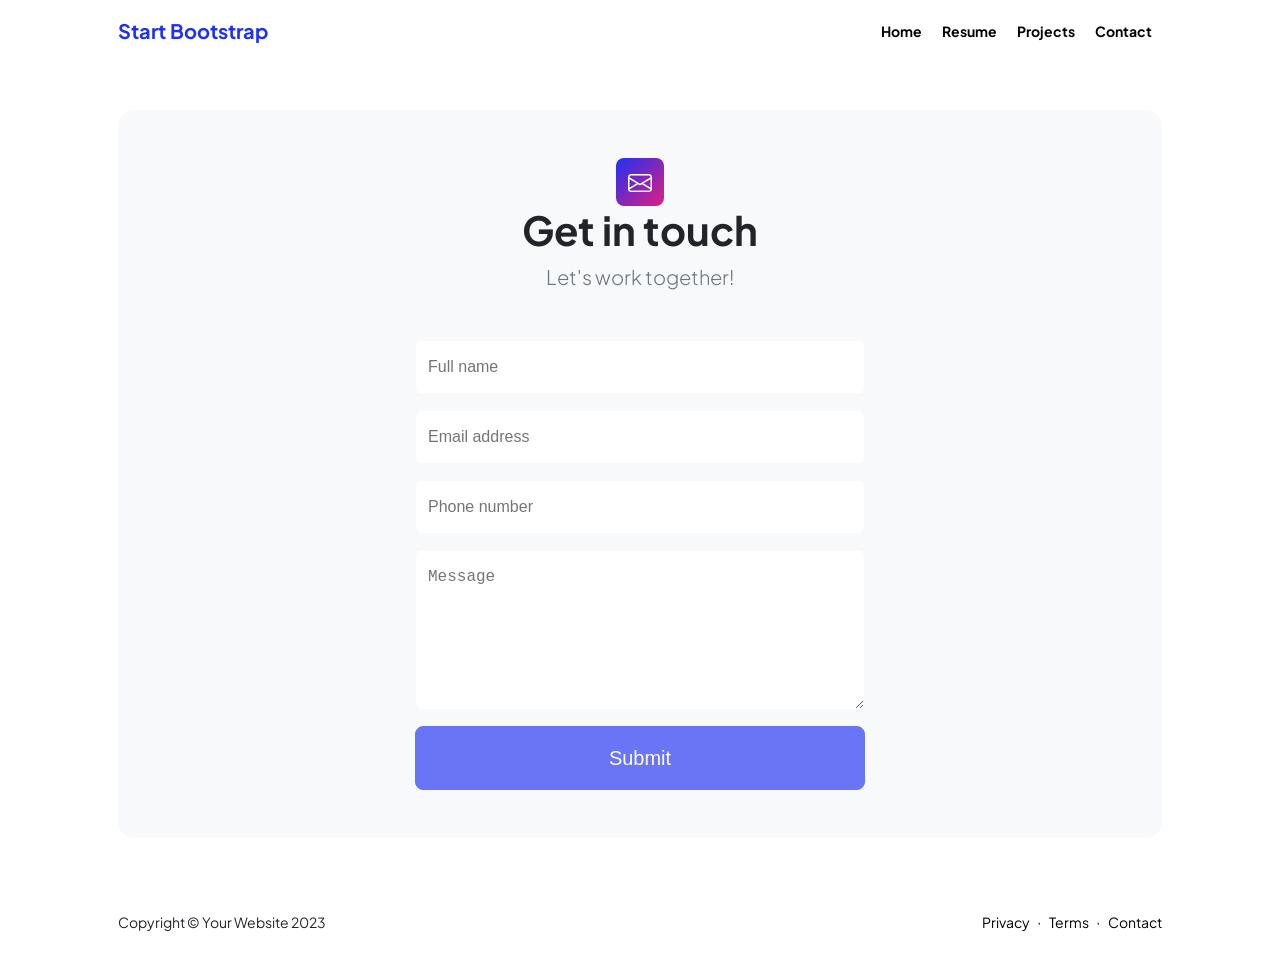
==== commit fe6f8269: "feat: add responsive dropdown and set dropdown for all page" ====
--- a/contact.html
+++ b/contact.html
@@ -10,30 +10,153 @@
 </head>
 <body class="d-flex flex-column h-100">
     <main class="flex-shrink-0">
-        <nav class="py-3">
-            <div class="container d-flex justify-content-between align-items-center px-5">
-                <a href="" class="fs-5"><span class="fw-bolder text-primary">Start Bootstrap</span></a>
-                <button class="collapse-btn">
-                    <i class="bi bi-list"></i>
-                </button>
-                <div class="collapse">
-                    <ul class="d-flex ms-auto fw-bolder my-0">
-                        <li>
-                            <a class="p-2" href="index.html">Home</a>
-                        </li>
-                        <li>
-                            <a class="p-2" href="resume.html">Resume</a>
-                        </li>
-                        <li>
-                            <a class="p-2" href="projects.html">Projects</a>
-                        </li>
-                        <li>
-                            <a class="p-2" href="contact.html">Contact</a>
-                        </li>
-                    </ul>
+        <!-- Nav -->
+        <nav>
+            <div class="container px-5">
+                <div class="d-flex justify-content-between align-items-center relative">
+                    <a href="" class="fs-5 py-3"><span class="fw-bolder text-primary">Start Bootstrap</span></a>
+                    <button id="collapse-btn" class="collapse-btn py-3">
+                        <i class="bi bi-list"></i>
+                    </button>
+                    <div id="navbar-collapse" class="navbar-collapse">
+                        <ul class="navbar-nav d-flex ms-auto fw-bolder my-0">
+                            <li class="dropdown py-3">
+                                <a class="nav-link" href="index.html">
+                                    Home
+                                </a>
+                                <ul class="dropdown-menu py-3">
+                                    <li>
+                                        <a class="dropdown-item nav-link" href="">Option 1</a>
+                                    </li>
+                                    <li>
+                                        <a class="dropdown-item nav-link" href="">Option 2</a>
+                                    </li>
+                                    <li>
+                                        <a class="dropdown-item nav-link" href="">Option 3</a>
+                                    </li>
+                                </ul>
+                            </li>
+                            <li class="dropdown py-3 dropdown-mega-menu">
+                                <a class="nav-link" href="resume.html">Resume</a>
+                                <div class="dropdown-menu">
+                                    <ul class="mega-menu row">
+                                        <li class="col-12 col-lg-3">
+                                            <ul>
+                                                <li>
+                                                    <a class="dropdown-header" href="">Woman's</a>
+                                                </li>
+                                                <li>
+                                                    <a class="dropdown-item nav-link" href="">Option 1</a>
+                                                </li>
+                                                <li>
+                                                    <a class="dropdown-item nav-link" href="">Option 2</a>
+                                                </li>
+                                                <li>
+                                                    <a class="dropdown-item nav-link" href="">Option 3</a>
+                                                </li>
+                                                <li>
+                                                    <a class="dropdown-item nav-link" href="">Option 4</a>
+                                                </li>
+                                            </ul>
+                                        </li>
+                                        <li class="col-12 col-lg-3">
+                                            <ul>
+                                                <li>
+                                                    <a class="dropdown-header" href="">Woman's</a>
+                                                </li>
+                                                <li>
+                                                    <a class="dropdown-item nav-link" href="">Option 1</a>
+                                                </li>
+                                                <li>
+                                                    <a class="dropdown-item nav-link" href="">Option 2</a>
+                                                </li>
+                                                <li>
+                                                    <a class="dropdown-item nav-link" href="">Option 3</a>
+                                                </li>
+                                                <li>
+                                                    <a class="dropdown-item nav-link" href="">Option 4</a>
+                                                </li>
+                                            </ul>
+                                        </li>
+                                        <li class="col-12 col-lg-3">
+                                            <ul>
+                                                <li>
+                                                    <a class="dropdown-header" href="">Woman's</a>
+                                                </li>
+                                                <li>
+                                                    <a class="dropdown-item nav-link" href="">Option 1</a>
+                                                </li>
+                                                <li>
+                                                    <a class="dropdown-item nav-link" href="">Option 2</a>
+                                                </li>
+                                                <li>
+                                                    <a class="dropdown-item nav-link" href="">Option 3</a>
+                                                </li>
+                                                <li>
+                                                    <a class="dropdown-item nav-link" href="">Option 4</a>
+                                                </li>
+                                            </ul>
+                                        </li>
+                                        <li class="col-12 col-lg-3">
+                                            <ul>
+                                                <li>
+                                                    <a class="dropdown-header" href="">Woman's</a>
+                                                </li>
+                                                <li>
+                                                    <a class="dropdown-item nav-link" href="">Option 1</a>
+                                                </li>
+                                                <li>
+                                                    <a class="dropdown-item nav-link" href="">Option 2</a>
+                                                </li>
+                                                <li>
+                                                    <a class="dropdown-item nav-link" href="">Option 3</a>
+                                                </li>
+                                                <li>
+                                                    <a class="dropdown-item nav-link" href="">Option 4</a>
+                                                </li>
+                                            </ul>
+                                        </li>
+                                    </ul>
+                                </div>
+                            </li>
+                            <li class="dropdown py-3">
+                                <a class="nav-link" href="projects.html">
+                                    Projects
+                                </a>
+                                <ul class="dropdown-menu py-3">
+                                    <li>
+                                        <a class="dropdown-item nav-link" href="">Option 1</a>
+                                    </li>
+                                    <li>
+                                        <a class="dropdown-item nav-link" href="">Option 2</a>
+                                    </li>
+                                    <li>
+                                        <a class="dropdown-item nav-link" href="">Option 3</a>
+                                    </li>
+                                </ul>
+                            </li>
+                            <li class="dropdown py-3">
+                                <a class="nav-link" href="contact.html">
+                                    Contact
+                                </a>
+                                <ul class="dropdown-menu py-3">
+                                    <li>
+                                        <a class="dropdown-item nav-link" href="">Option 1</a>
+                                    </li>
+                                    <li>
+                                        <a class="dropdown-item nav-link" href="">Option 2</a>
+                                    </li>
+                                    <li>
+                                        <a class="dropdown-item nav-link" href="">Option 3</a>
+                                    </li>
+                                </ul>
+                            </li>
+                        </ul>
+                    </div>
                 </div>
             </div>
         </nav>
+        <!-- End Nav -->
 
         <section class="py-5">
             <div class="container px-5">
@@ -87,5 +210,7 @@
             </div>
         </div>
     </footer>
+
+    <script src="assets/js/scripts.js"></script>
 </body>
 </html>
--- a/assets/css/styles.css
+++ b/assets/css/styles.css
@@ -117,6 +117,7 @@
 
 a {
   text-decoration: none;
+  color: #000000;
 }
 
 .lead {
@@ -4931,10 +4932,6 @@
 
 /* End Button Component */
 /* Nav */
-.collapse {
-  display: none;
-}
-
 .collapse-btn {
   display: flex;
   align-items: center;
@@ -4950,14 +4947,6 @@
   font-size: 1.5rem;
 }
 
-@media (min-width: 992px) {
-  .collapse {
-    display: block;
-  }
-  .collapse-btn {
-    display: none;
-  }
-}
 /* End Nav */
 .feature {
   display: inline-flex;
@@ -4979,4 +4968,208 @@
   white-space: nowrap;
   vertical-align: baseline;
   border-radius: 0.375rem;
+}
+
+.card-img {
+  width: 300px;
+  height: 400px;
+  position: relative;
+}
+.card-img img {
+  height: inherit;
+  width: inherit;
+  -o-object-fit: cover;
+     object-fit: cover;
+}
+.card-img .card-badge {
+  --card-badge-right: 1rem;
+  --card-badge-top: 1rem;
+  --card-badge-font-size: 1rem;
+  --card-badge-color: var(--white);
+  --card-badge-bg: transparent;
+  --card-badge-padding-x: 0.1rem;
+  --card-badge-padding-y: 0.2rem;
+  --card-badge-border-radius: 0.5rem;
+  --card-badge-border-width: 1px;
+  --card-badge-border-color: black;
+  position: absolute;
+  z-index: 2;
+  right: var(--card-badge-right);
+  top: var(--card-badge-top);
+  padding: var(--card-badge-padding-x) var(--card-badge-padding-y);
+  font-size: var(--card-badge-font-size);
+  color: var(--card-badge-color);
+  background-color: var(--card-badge-bg);
+  border-radius: var(--card-badge-border-radius);
+  border: var(--card-badge-border-width) solid var(--card-badge-border-color);
+  font-weight: bolder;
+}
+.card-img .card-badge.card-badge-hot {
+  --card-badge-color: red;
+  --card-badge-border-color: red;
+}
+.card-img .card-badge.card-badge-old {
+  --card-badge-color: white;
+  --card-badge-border-color: white;
+}
+.card-img .card-badge.card-badge-special {
+  --card-badge-color: blue;
+  --card-badge-border-color: blue;
+}
+.card-img .card-img-slay {
+  width: 100%;
+  height: 100%;
+  position: absolute;
+  left: 0;
+  right: 0;
+  top: 100%;
+  bottom: 0;
+  background-color: rgba(0, 0, 0, 0);
+  z-index: -1;
+  transition: transform 0.5s ease-in-out;
+}
+.card-img:hover .card-img-slay {
+  z-index: 1;
+  background-color: rgba(0, 0, 0, 0.2);
+  transform: translateY(-100%);
+}
+
+.relative {
+  position: relative;
+}
+
+.navbar-collapse {
+  width: 100%;
+  top: 100%;
+  left: 0;
+  right: 0;
+  z-index: 100;
+  position: absolute;
+  background-color: #fff;
+  opacity: 0;
+  visibility: hidden;
+  transition: opacity 0.3s ease-out, transform 0.3s ease-out, visibility 0.3s;
+}
+.navbar-collapse.show {
+  opacity: 1;
+  visibility: visible;
+}
+
+@media (min-width: 992px) {
+  .navbar-collapse {
+    display: flex;
+    position: static;
+    width: auto;
+    transform: none;
+    visibility: visible;
+    opacity: 1;
+  }
+  .collapse-btn {
+    display: none;
+  }
+}
+.nav-link {
+  padding: 1.5rem 0.5rem;
+  font-size: 1rem;
+}
+.nav-link:hover {
+  color: #1e30f3;
+}
+
+.navbar-nav {
+  display: flex;
+  flex-direction: column;
+  padding-left: 0;
+  margin-bottom: 0;
+  max-height: calc(100vh - 5rem);
+  overflow-y: auto;
+  box-shadow: 0 0.5rem 1rem rgba(0, 0, 0, 0.15);
+}
+.navbar-nav ul,
+.navbar-nav li {
+  margin: 0;
+  padding: 0;
+  margin-bottom: 0;
+}
+.navbar-nav li {
+  position: relative;
+  display: flex;
+  flex-direction: column;
+}
+.navbar-nav > li > .nav-link {
+  font-weight: bold;
+  padding: 0.625rem;
+  text-transform: capitalize;
+  font-size: 0.875rem;
+}
+.navbar-nav .dropdown-menu {
+  background-color: #fff;
+  border: 0;
+  border-radius: 0;
+  margin: 0;
+  padding: 0;
+  min-width: 14rem;
+  display: none;
+}
+.navbar-nav .dropdown-menu.show {
+  display: block;
+}
+.navbar-nav .dropdown-header,
+.navbar-nav .dropdown-item {
+  padding: 0.5rem 1.25rem;
+  font-size: 0.875rem;
+  font-weight: 400;
+  text-transform: capitalize;
+}
+.navbar-nav .dropdown-header {
+  font-weight: 800;
+}
+.navbar-nav .dropdown-mego-menu {
+  display: flex;
+  flex-direction: column;
+}
+
+@media (min-width: 992px) {
+  .navbar-nav {
+    flex-direction: row;
+    max-height: none;
+    overflow: visible;
+    box-shadow: none;
+  }
+  .navbar-nav > li:hover .dropdown-menu {
+    opacity: 1;
+    visibility: visible;
+    transform: translateY(0);
+  }
+  .navbar-nav li.dropdown-mega-menu {
+    position: static;
+  }
+  .navbar-nav li.dropdown-mega-menu .mega-menu {
+    padding: 1rem 0;
+  }
+  .navbar-nav .dropdown-menu {
+    display: block;
+    position: absolute;
+    visibility: hidden;
+    opacity: 0;
+    transform: translateY(10%);
+    top: 100%;
+    left: 0;
+    right: 0;
+    z-index: 100;
+    transition: all 0.3s ease-in-out;
+    box-shadow: 0 13px 42px 11px rgba(0, 0, 0, 0.15);
+  }
+}
+main {
+  padding-top: 3.875rem;
+}
+
+nav {
+  position: fixed;
+  top: 0;
+  z-index: 100;
+  opacity: 1;
+  background-color: #fff;
+  width: 100%;
 }/*# sourceMappingURL=styles.css.map */
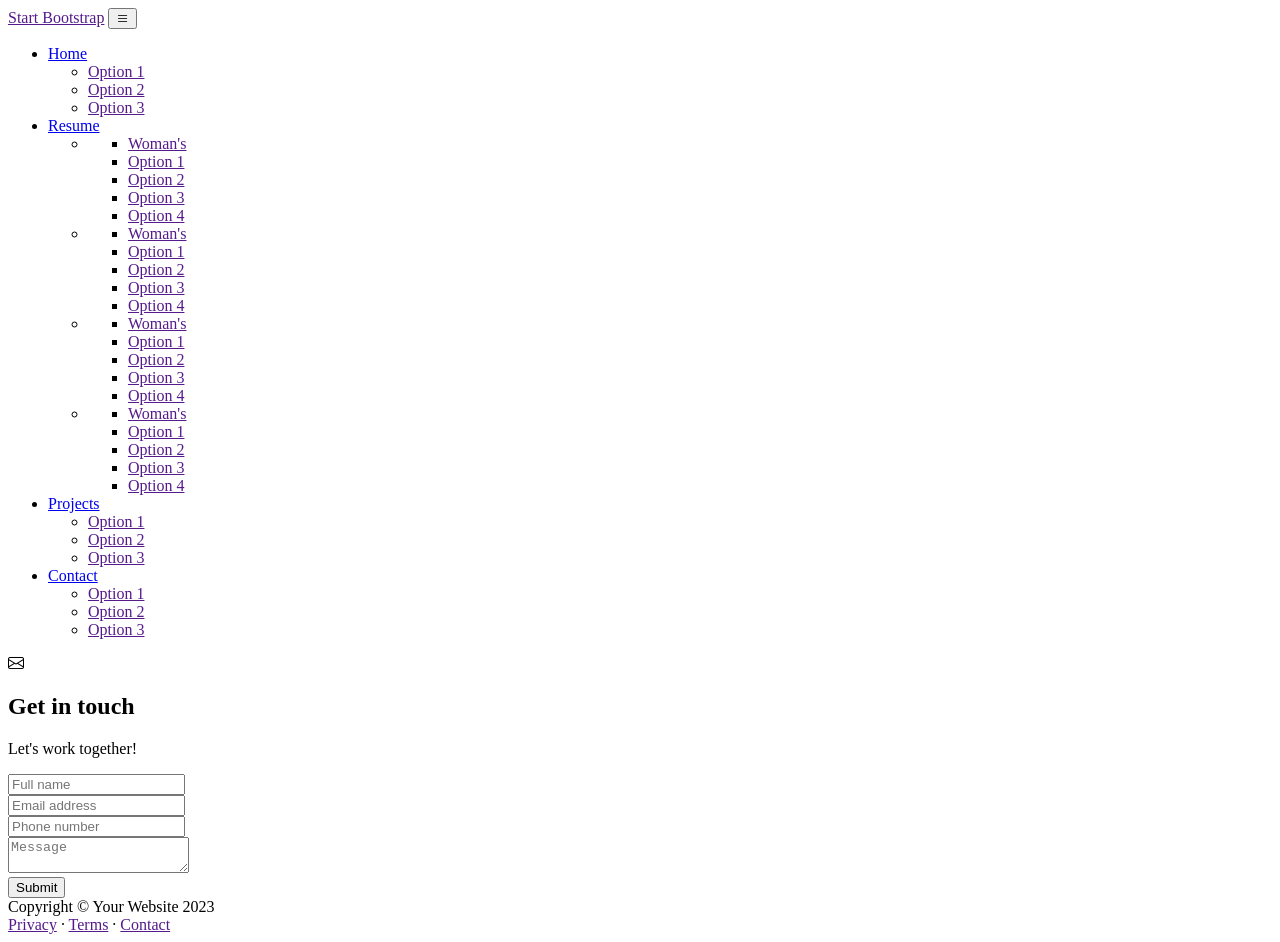
==== commit 9218c776: "update: link css in file html & README.md" ====
--- a/contact.html
+++ b/contact.html
@@ -4,7 +4,7 @@
     <meta charset="UTF-8">
     <meta name="viewport" content="width=device-width, initial-scale=1.0">
     <title>Clone Start Bootstrap V2</title>
-    <link rel="stylesheet" href="assets/css/styles.css">
+    <link rel="stylesheet" href="assets/scss/index.css">
     <link href="https://fonts.googleapis.com/css2?family=Plus+Jakarta+Sans:ital,wght@0,200..800;1,200..800&display=swap" rel="stylesheet">
     <link rel="stylesheet" href="https://cdn.jsdelivr.net/npm/bootstrap-icons@1.11.3/font/bootstrap-icons.min.css">
 </head>
